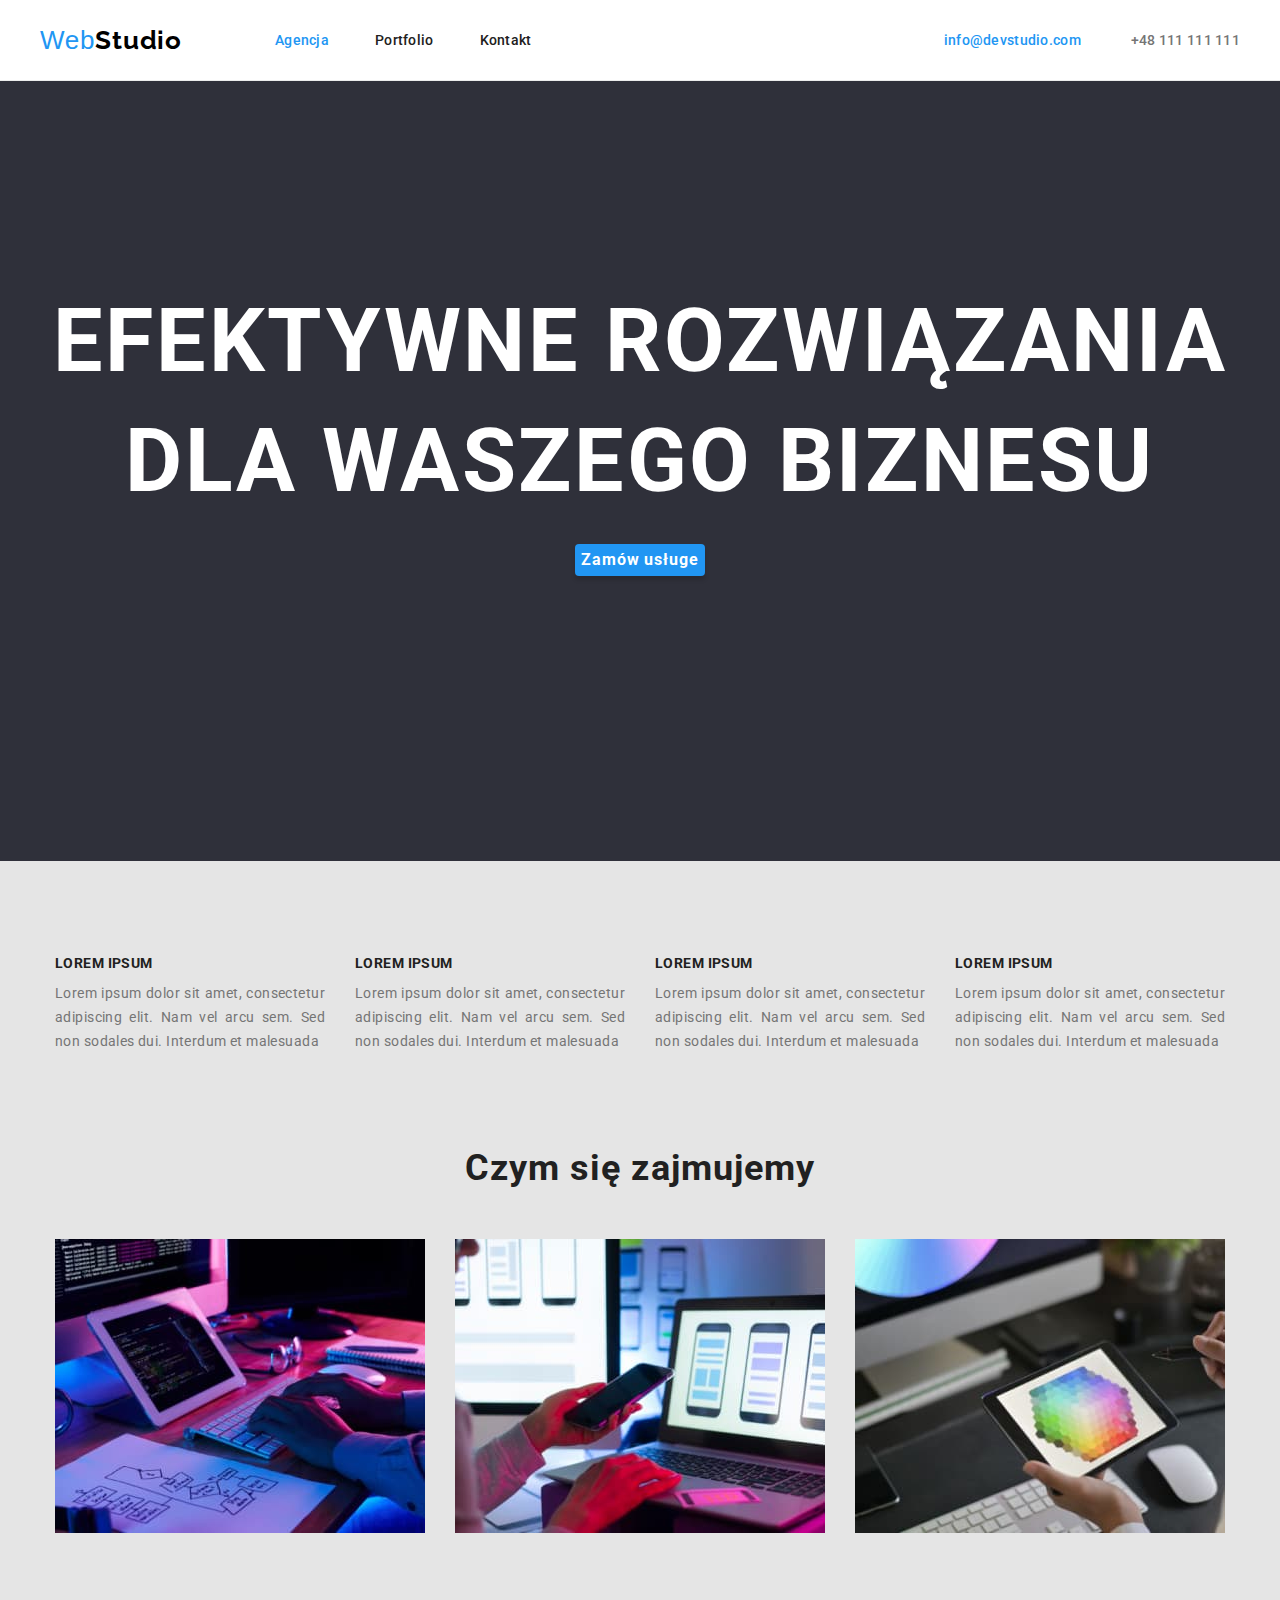
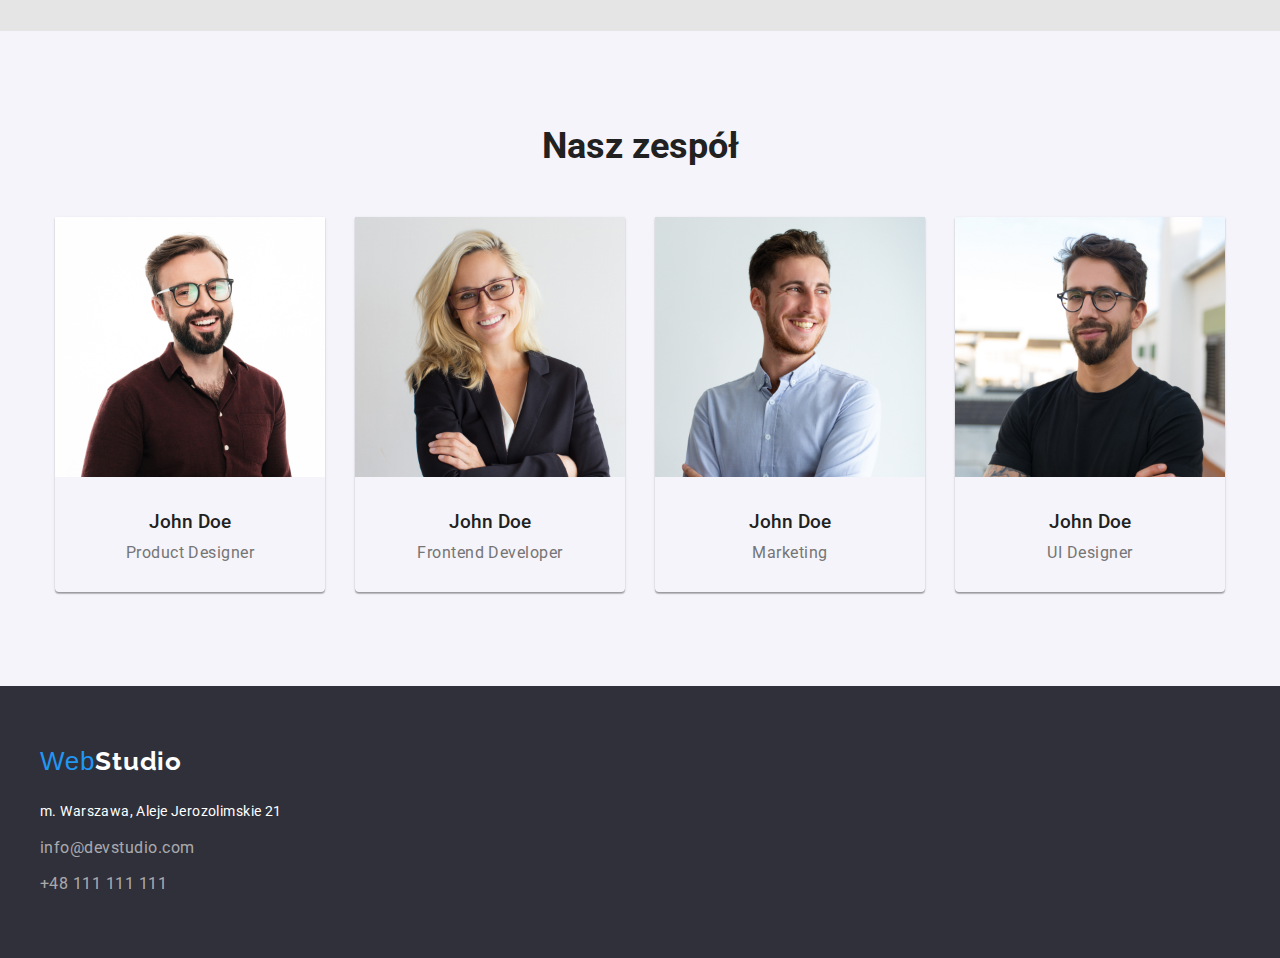
==== index.html @ 16033e8d "local modern-normalize" ====
<!DOCTYPE html>
<html lang="pl">
  <head>
    <meta charset="UTF-8" />
    <meta name="viewport" content="Moja praca domowa nr 1" />
    <title>Homework 4</title>
    <link href="./css/modern-normalize.min.css" rel="stylesheet" />
    <link
      href="https://fonts.googleapis.com/css2?family=Raleway:wght@700&family=Roboto:wght@400;500;700;900&display=swap"
      rel="stylesheet"
    />
    <link rel="stylesheet" href="./css/styles.css" />
  </head>
  <body>
    <!--Nagłówek strony-->
    <header>
      <div class="page-header container">
        <div class="page-header-left">
          <!--Logo w nagłówku-->
          <a class="logo" href="./index.html"
            ><span class="logo-blue">Web</span>Studio</a
          >

          <!--Menu nawigacyjne-->

          <nav>
            <ul class="nav-menu">
              <li><a class="menu-blue" href="./index.html">Agencja</a></li>
              <li><a class="menu" href="./portfolio.html">Portfolio</a></li>
              <li><a class="menu" href="#">Kontakt</a></li>
            </ul>
          </nav>
        </div>

        <!-- Linki w nagłówku -->
        <ul class="contact">
          <li>
            <a class="mail" href="mailto:info@devstudio.com"
              >info@devstudio.com</a
            >
          </li>
          <li><a class="tel" href="tel:+48111111111">+48 111 111 111</a></li>
        </ul>
      </div>
    </header>

    <!--Główna zawartość strony-->
    <main>
      <!--Nagówek skcji głównej-->
      <section class="h1">
        <div class="container">
          <h1>
            EFEKTYWNE ROZWIĄZANIA<br />
            DLA WASZEGO BIZNESU
          </h1>
          <button class="button" type="button">Zamów usługe</button>
        </div>
      </section>

      <!--Pierwsza sekcja - lorem ipsum-->
      <section class="first-section">
        <div class="container">
          <ul class="first-section-list">
            <li class="list">
              <h4 class="h4">LOREM IPSUM</h4>
              <p>
                Lorem ipsum dolor sit amet, consectetur adipiscing elit. Nam vel
                arcu sem. Sed non sodales dui. Interdum et malesuada
              </p>
            </li>
            <li class="list">
              <h4 class="h4">LOREM IPSUM</h4>
              <p>
                Lorem ipsum dolor sit amet, consectetur adipiscing elit. Nam vel
                arcu sem. Sed non sodales dui. Interdum et malesuada
              </p>
            </li>
            <li class="list">
              <h4 class="h4">LOREM IPSUM</h4>
              <p>
                Lorem ipsum dolor sit amet, consectetur adipiscing elit. Nam vel
                arcu sem. Sed non sodales dui. Interdum et malesuada
              </p>
            </li>
            <li class="list">
              <h4 class="h4">LOREM IPSUM</h4>
              <p>
                Lorem ipsum dolor sit amet, consectetur adipiscing elit. Nam vel
                arcu sem. Sed non sodales dui. Interdum et malesuada
              </p>
            </li>
          </ul>
        </div>
      </section>

      <!--Druga sekcja - czym się zajmujemy-->
      <section class="second-section">
        <div class="container">
          <h2 class="h2-second-section">Czym się zajmujemy</h2>
          <ul class="second-section-list">
            <li>
              <img
                src="./images/main1.jpg"
                alt="Ręce pracujące na klawiaturze"
                width="370"
                height="294"
              />
            </li>
            <li>
              <img
                src="./images/main2.jpg"
                alt="Praca nad aplikacją telefoniczną"
                width="370"
                height="294"
              />
            </li>
            <li>
              <img
                src="./images/main3.jpg"
                alt="Praca na tablecie"
                width="370"
                height="294"
              />
            </li>
          </ul>
        </div>
      </section>

      <!--Trzecia sekcja - nasz zespół-->
      <section class="third-section">
        <div class="container">
          <h2 class="h2-third-section">Nasz zespół</h2>
          <ul class="third-section-list">
            <li>
              <img
                src="./images/johndoe1.jpg"
                alt="Zdjęcie Johna Doe product designer"
                width="270"
                height="260"
              />
              <h3 class="h3">John Doe</h3>
              <p>Product Designer</p>
            </li>
            <li>
              <img
                src="./images/johndoe2.jpg"
                alt="Zdjęcie Johna Doe frontend developer"
                width="270"
                height="260"
              />
              <h3 class="h3">John Doe</h3>
              <p>Frontend Developer</p>
            </li>
            <li>
              <img
                src="./images/johndoe3.jpg"
                alt="Zdjęcie Johna Doe marketing"
                width="270"
                height="260"
              />
              <h3 class="h3">John Doe</h3>
              <p>Marketing</p>
            </li>
            <li>
              <img
                src="./images/johndoe4.jpg"
                alt="Zdjęcie Johna Doe UI designer"
                width="270"
                height="260"
              />
              <h3 class="h3">John Doe</h3>
              <p>UI Designer</p>
            </li>
          </ul>
        </div>
      </section>
    </main>

    <!--Stopka-->
    <footer>
      <!--Logo w stopce-->
      <div class="footer container">
        <div class="footer-logo">
          <a class="logo-footer" href="./index.html"
            ><span class="logo-blue-footer">Web</span>Studio</a
          >
        </div>

        <!--Adres i linki w stopce-->
        <ul class="contact-footer">
          <li>
            <a
              class="address-link"
              href="https://goo.gl/maps/Dz4RchG2dV1VJyud7"
              target="_blank"
              rel="noopener noreferrer nofollow"
              >m. Warszawa, Aleje Jerozolimskie 21</a
            >
          </li>
          <li>
            <a class="mail-footer" href="mailto:info@devstudio.com"
              >info@devstudio.com</a
            >
          </li>
          <li>
            <a class="tel-footer" href="tel:+48111111111">+48 111 111 111</a>
          </li>
        </ul>
      </div>
    </footer>
  </body>
</html>
---- css/styles.css ----
*,
*::before,
*::after {
  box-sizing: border-box;
}

:root {
  --white: #ffffff;
  --almost-white: #e5e5e5;
  --blue: #2196f3;
  --almost-black: #212121;
  --black: #000000;
  --dark-gray: #2f303a;
  --gray: #757575;
  --light-gray: #f5f4fa;
  --button-blue: #0000ff;
  --border-header: #ececec;
  --border-pf-li: #eeeeee;
}

body {
  font-family: "Roboto", sans-serif;
  color: var(--almost-black);
  background-color: var(--white);
}

h1,
h2,
h3,
h4,
h5,
h6,
p,
ul {
  margin: 0;
}

/* Globalne ustawienie kontenera */
.container {
  max-width: 1200px;
}

/* Nagłówke indeks i portfolio */
header {
  max-width: 1600px;
  margin: 0 auto;
  border-bottom: 1px solid var(--border-header);
}

.page-header {
  display: flex;
  justify-content: space-between;
  align-items: center;
  margin: 0 auto;
}

.page-header-left {
  display: flex;
  justify-content: flex-start;
  gap: 93px;
}

.logo {
  font-family: "Raleway", sans-serif;
  font-weight: 700;
  font-size: 26px;
  line-height: 1.1923em;
  text-decoration: none;
  color: var(--black);
  letter-spacing: 0.03em;
}

.logo-blue {
  font-family: "Oleo Script", sans-serif;
  font-weight: 400;
  font-size: 26px;
  line-height: 1.1923em;
  color: var(--blue);
  letter-spacing: 0.03em;
}

.logo,
.logo-blue {
  padding: 25px 0 24px 0;
}

.logo:hover,
.logo-blue:hover {
  text-decoration: underline solid var(--blue);
}

.nav-menu {
  list-style: none;
  display: flex;
  justify-content: space-between;
  gap: 46px;
  font-weight: 500;
  font-size: 14px;
  line-height: 1.1428em;
  letter-spacing: 0.02em;
  padding: 32px 0 32px 0;
}

.menu-blue {
  text-decoration: none;
  color: var(--blue);
}

.menu {
  text-decoration: none;
  color: var(--almost-black);
}

.menu-blue:hover,
.menu:hover {
  text-decoration: underline solid var(--blue);
}

.contact {
  list-style: none;
  display: flex;
  justify-content: space-between;
  gap: 50px;
  font-weight: 500;
  font-size: 14px;
  line-height: 1.1428em;
  list-style: none;
  letter-spacing: 0.02em;
  padding: 32px 0 32px 0;
}

.mail {
  color: var(--blue);
  text-decoration: none;
}

.tel {
  color: var(--gray);
  text-decoration: none;
}

.mail:hover,
.tel:hover {
  text-decoration: underline solid var(--blue);
}

/* Main index */

main {
  max-width: 1600px;
  margin: 0 auto;
}

/* Nagłówke w main */
.h1 {
  display: flex;
  justify-content: center;
  color: var(--white);
  font-weight: 900;
  font-size: 44px;
  line-height: 1.3636;
  text-align: center;
  letter-spacing: 0.06em;
  text-transform: uppercase;
  padding-top: 200px;
  padding-bottom: 280px;
  background-color: var(--dark-gray);
}

h1:hover {
  text-decoration: underline solid var(--blue);
}

.button {
  background-color: var(--blue);
  color: var(--white);
  font-weight: 700;
  font-size: 16px;
  line-height: 1.875em;
  align-items: center;
  text-align: center;
  letter-spacing: 0.06em;
  cursor: pointer;
  border: 0;
  box-shadow: 0px 4px 4px rgba(0, 0, 0, 0.15);
  border-radius: 4px;
}

.button:hover {
  text-decoration: underline solid var(--button-blue);
}

/* Pierwsza sekcja */
.first-section {
  max-width: 1600px;
  display: flex;
  justify-content: center;
  padding-top: 94px;
  background-color: var(--almost-white);
}

.first-section-list {
  list-style: none;
  display: flex;
  flex-wrap: wrap;
  justify-content: center;
  gap: 30px;
  text-align: justify;
  padding: 0;
  color: var(--gray);
  font-size: 14px;
  line-height: 1.7142em;
  letter-spacing: 0.03em;
}

.list {
  width: 270px;
}

.h4 {
  color: var(--almost-black);
  text-align: left;
  margin-bottom: 10px;
  font-weight: 700;
  font-size: 14px;
  line-height: 1.1428em;
  text-transform: uppercase;
}

.h4:hover,
.list p:hover {
  text-decoration: underline solid var(--blue);
}

/* Druga sekcja */
.second-section {
  max-width: 1600px;
  display: flex;
  justify-content: center;
  padding: 94px 0 94px 0;
  background-color: var(--almost-white);
}
.second-section-list {
  list-style: none;
  display: flex;
  flex-wrap: wrap;
  justify-content: center;
  padding: 0;
  gap: 30px;
}

.h2-second-section {
  text-align: center;
  margin-bottom: 50px;
  font-weight: 700;
  font-size: 36px;
  line-height: 1.1666em;
  letter-spacing: 0.03em;
}

.h2-second-section:hover {
  text-decoration: underline solid var(--blue);
}

/* Trzecia sekcja */
.third-section {
  max-width: 1600px;
  display: flex;
  justify-content: center;
  padding: 94px 0 94px 0;
  background-color: var(--light-gray);
}

.h2-third-section {
  text-align: center;
  margin-bottom: 50px;
  font-weight: 700;
  font-size: 36px;
  line-height: 1.1666em;
  color: var(--almost-black);
}

.h2-third-section:hover {
  text-decoration: underline solid var(--blue);
}

.third-section-list {
  list-style: none;
  display: flex;
  flex-wrap: wrap;
  justify-content: center;
  padding: 0;
  gap: 30px;
}

.third-section-list li {
  box-shadow: 0px 1px 3px rgba(0, 0, 0, 0.12), 0px 1px 1px rgba(0, 0, 0, 0.14),
    0px 2px 1px rgba(0, 0, 0, 0.2);
  border-radius: 0px 0px 4px 4px;
}

.third-section-list h3 {
  text-align: center;
  margin: 30px 0 10px 0;
  font-weight: 500;
  color: var(--almost-black);
}

.third-section-list p {
  text-align: center;
  margin-bottom: 30px;
  font-size: 16px;
  line-height: 1.1875em;
  letter-spacing: 0.03em;
  color: var(--gray);
}

.third-section-list h3:hover,
.third-section-list p:hover {
  text-decoration: underline solid var(--blue);
}

/* Stopka indeks i porfolio */
footer {
  max-width: 1600px;
  margin: 0 auto;
  padding: 60px 0 60px 0;
  background-color: var(--dark-gray);
}

.footer {
  margin: 0 auto;
}

.footer-logo {
  margin-bottom: 20px;
}

.logo-footer {
  font-family: "Raleway", sans-serif;
  font-weight: 700;
  font-size: 26px;
  line-height: 1.1923em;
  text-decoration: none;
  color: var(--white);
  letter-spacing: 0.03em;
}

.logo-blue-footer {
  font-family: "Oleo Script", sans-serif;
  font-weight: 400;
  font-size: 26px;
  line-height: 1.1923em;
  color: var(--blue);
  letter-spacing: 0.03em;
}

.logo-footer:hover,
.logo-blue-footer:hover {
  text-decoration: underline solid var(--blue);
}

.address-link {
  font-size: 14px;
  line-height: 1.7142em;
  letter-spacing: 0.03em;
  color: var(--white);
  text-decoration: none;
}

.contact-footer {
  padding: 0;
  line-height: 1.7142em;
  list-style: none;
  letter-spacing: 0.03em;
}

.contact-footer li {
  margin-top: 9px;
}

.mail-footer {
  color: rgba(255, 255, 255, 0.6);
  text-decoration: none;
}

.tel-footer {
  color: rgba(255, 255, 255, 0.6);
  text-decoration: none;
}

.mail-footer:hover,
.tel-footer:hover,
.address-link:hover {
  text-decoration: underline solid var(--blue);
}

/* Portfolio Menu */
.pf-menu {
  max-width: 1600px;
  display: flex;
  justify-content: center;
  background-color: var(--almost-white);
}

.pf-button-menu {
  display: flex;
  list-style: none;
  text-align: center;
  cursor: pointer;
  gap: 8px;
  padding: 94px 0 50px 0;
}

.pf-button-blue {
  background-color: var(--blue);
  color: var(--white);
  width: 121px;
  height: 38px;
  font-weight: 500;
  font-size: 16px;
  line-height: 1.625em;
  text-align: center;
  letter-spacing: 0.03em;
  border: 0;
  box-shadow: 0px 3px 1px rgba(0, 0, 0, 0.1), 0px 1px 2px rgba(0, 0, 0, 0.08),
    0px 2px 2px rgba(0, 0, 0, 0.12);
  border-radius: 4px;
}

.pf-button {
  background-color: var(--light-gray);
  color: var(--almost-black);
  font-weight: 500;
  height: 38px;
  font-size: 16px;
  line-height: 1.625em;
  text-align: center;
  letter-spacing: 0.03em;
  border: 0;
  border-radius: 4px;
}

.pf-button-1 {
  width: 93px;
}

.pf-button-2 {
  width: 114px;
}

.pf-button-3 {
  width: 91px;
}

.pf-button-4 {
  width: 121px;
}

/* Portfolio sekcja główna */
.pf-section {
  max-width: 1600px;
  display: flex;
  justify-content: center;
  background-color: var(--almost-white);
}

.pf-section-item {
  display: flex;
  flex-wrap: wrap;
  justify-content: center;
  list-style: none;
  font-size: 16px;
  line-height: 1.875em;
  letter-spacing: 0.03em;
  gap: 30px;
  padding: 0 0 94px 0;
}

.pf-section li {
  background: var(--white);
  border: 1px solid var(--border-pf-li);
}

.pf-section p {
  padding-inline: 24px;
}

.h2-pf-section {
  font-weight: 700;
  font-size: 18px;
  line-height: 2em;
  letter-spacing: 0.06em;
  padding-inline: 24px;
}

.h2-pf-section:hover,
.pf-section p:hover,
.pf-button:hover {
  text-decoration: underline solid var(--blue);
}

.pf-button-blue:hover {
  text-decoration: underline solid var(--button-blue);
}
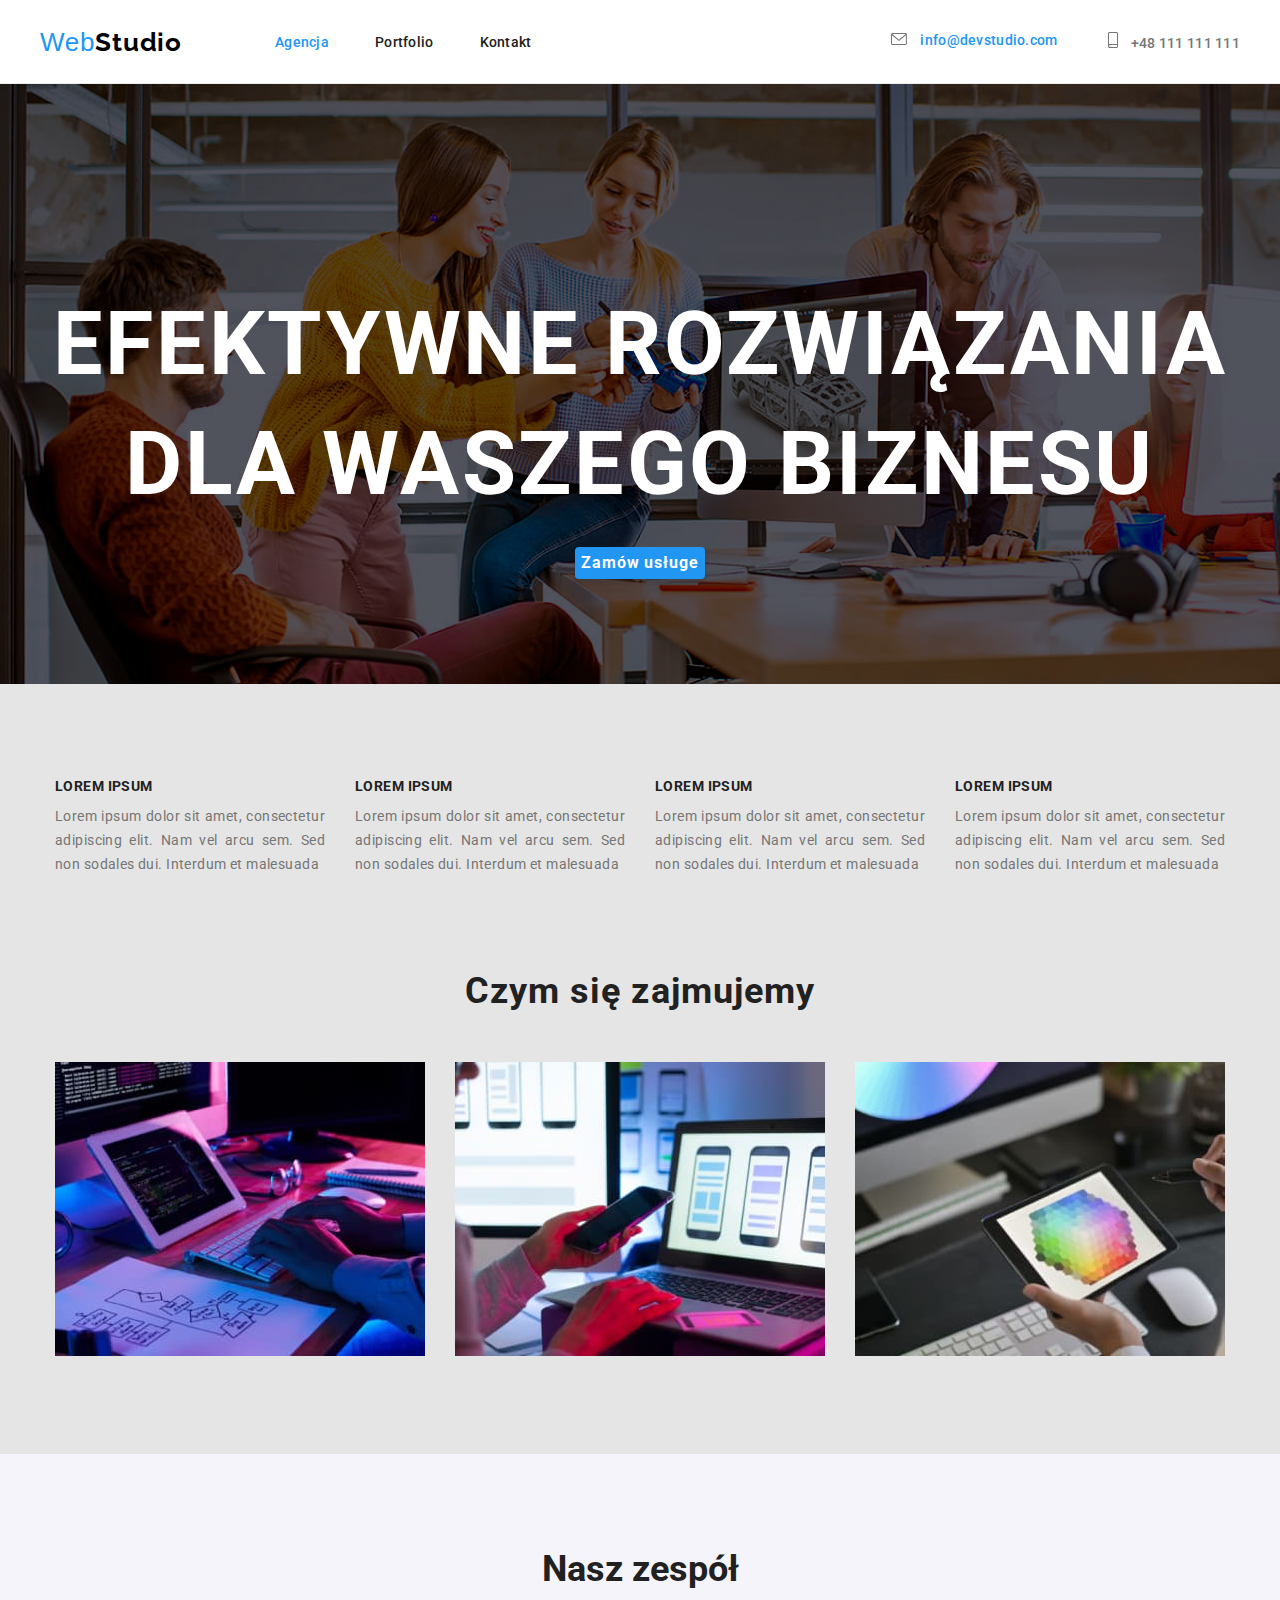
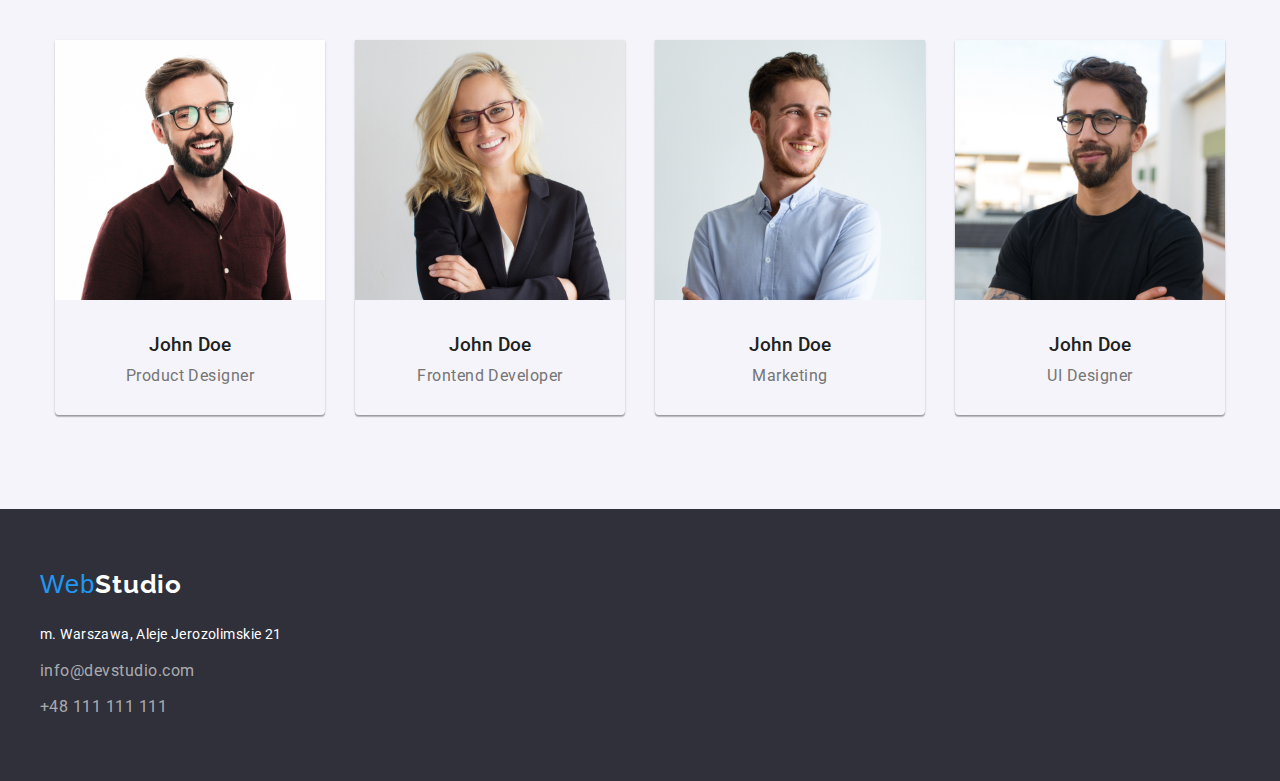
==== commit f932c43e: "works 26.05.2023" ====
--- a/index.html
+++ b/index.html
@@ -9,7 +9,7 @@
       href="https://fonts.googleapis.com/css2?family=Raleway:wght@700&family=Roboto:wght@400;500;700;900&display=swap"
       rel="stylesheet"
     />
-    <link rel="stylesheet" href="./css/styles.css" />
+    <link href="./css/styles.css" rel="stylesheet" />
   </head>
   <body>
     <!--Nagłówek strony-->
@@ -35,11 +35,19 @@
         <!-- Linki w nagłówku -->
         <ul class="contact">
           <li>
+            <svg class="icon-mail" width="16px" height="12px">
+              <use href="./images/icons.svg#icon-envelope"></use>
+            </svg>
             <a class="mail" href="mailto:info@devstudio.com"
               >info@devstudio.com</a
             >
           </li>
-          <li><a class="tel" href="tel:+48111111111">+48 111 111 111</a></li>
+          <li>
+            <svg class="icon-phone" width="10px" height="16px">
+              <use href="./images/icons.svg#icon-smartphone"></use>
+            </svg>
+            <a class="tel" href="tel:+48111111111">+48 111 111 111</a>
+          </li>
         </ul>
       </div>
     </header>
--- a/css/styles.css
+++ b/css/styles.css
@@ -129,6 +129,21 @@
   padding: 32px 0 32px 0;
 }
 
+.icon-mail {
+  margin-right: 10px;
+  fill: red;
+}
+
+.icon-phone {
+  margin-right: 10px;
+  fill: red;
+}
+
+.icon-mail:hover,
+.icon-phone:hover {
+  fill: var(--blue);
+}
+
 .mail {
   color: var(--blue);
   text-decoration: none;
@@ -153,6 +168,7 @@
 
 /* Nagłówke w main */
 .h1 {
+  max-height: 600px;
   display: flex;
   justify-content: center;
   color: var(--white);
@@ -164,7 +180,9 @@
   text-transform: uppercase;
   padding-top: 200px;
   padding-bottom: 280px;
-  background-color: var(--dark-gray);
+  background-image: linear-gradient(rgba(0, 0, 0, 0.4), rgba(0, 0, 0, 0.4)),
+    url(/images/Img.jpg), url(/images/Img_Overlay.jpg);
+  background-size: cover;
 }
 
 h1:hover {
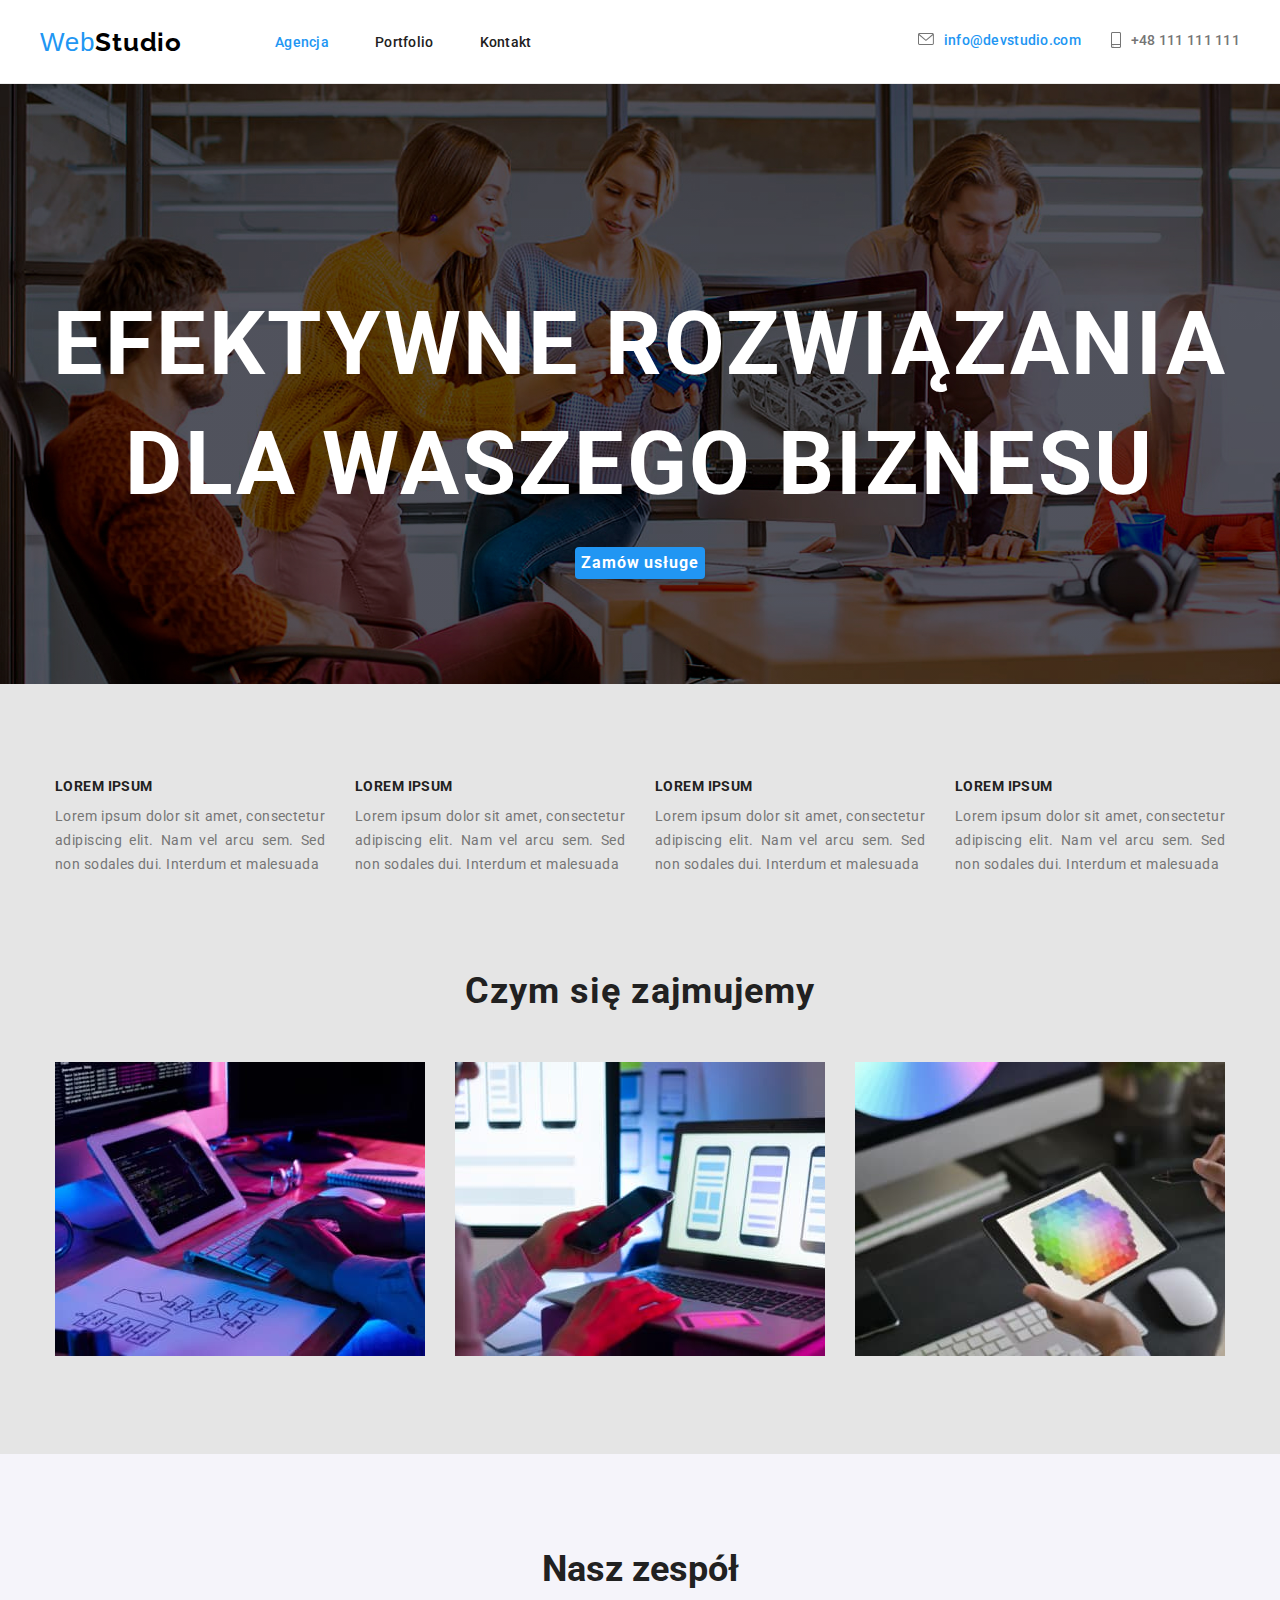
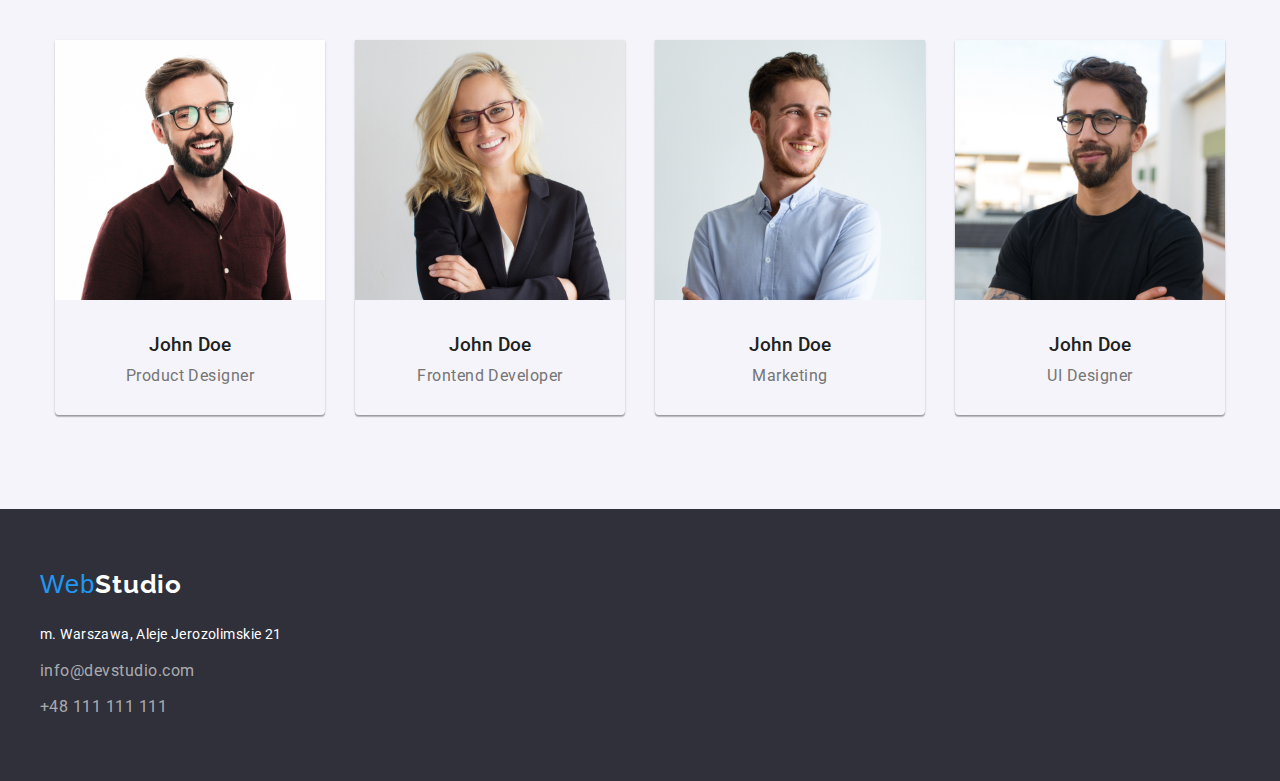
==== commit a937091a: "fight with icons" ====
--- a/index.html
+++ b/index.html
@@ -4,7 +4,10 @@
     <meta charset="UTF-8" />
     <meta name="viewport" content="Moja praca domowa nr 1" />
     <title>Homework 4</title>
-    <link href="./css/modern-normalize.min.css" rel="stylesheet" />
+    <link
+      href="https://cdnjs.cloudflare.com/ajax/libs/modern-normalize/1.0.0/modern-normalize.min.css"
+      rel="stylesheet"
+    />
     <link
       href="https://fonts.googleapis.com/css2?family=Raleway:wght@700&family=Roboto:wght@400;500;700;900&display=swap"
       rel="stylesheet"
@@ -38,14 +41,18 @@
             <svg class="icon-mail" width="16px" height="12px">
               <use href="./images/icons.svg#icon-envelope"></use>
             </svg>
+          </li>
+          <li>
             <a class="mail" href="mailto:info@devstudio.com"
               >info@devstudio.com</a
             >
           </li>
           <li>
-            <svg class="icon-phone" width="10px" height="16px">
+            <svg class="icon-phone">
               <use href="./images/icons.svg#icon-smartphone"></use>
             </svg>
+          </li>
+          <li>
             <a class="tel" href="tel:+48111111111">+48 111 111 111</a>
           </li>
         </ul>
--- a/css/styles.css
+++ b/css/styles.css
@@ -120,7 +120,6 @@
   list-style: none;
   display: flex;
   justify-content: space-between;
-  gap: 50px;
   font-weight: 500;
   font-size: 14px;
   line-height: 1.1428em;
@@ -130,13 +129,16 @@
 }
 
 .icon-mail {
+  width: 16px;
+  height: 12px;
   margin-right: 10px;
-  fill: red;
+  fill: var(--blue);
 }
 
 .icon-phone {
+  width: 10px;
+  height: 16px;
   margin-right: 10px;
-  fill: red;
 }
 
 .icon-mail:hover,
@@ -147,6 +149,7 @@
 .mail {
   color: var(--blue);
   text-decoration: none;
+  margin-right: 30px;
 }
 
 .tel {
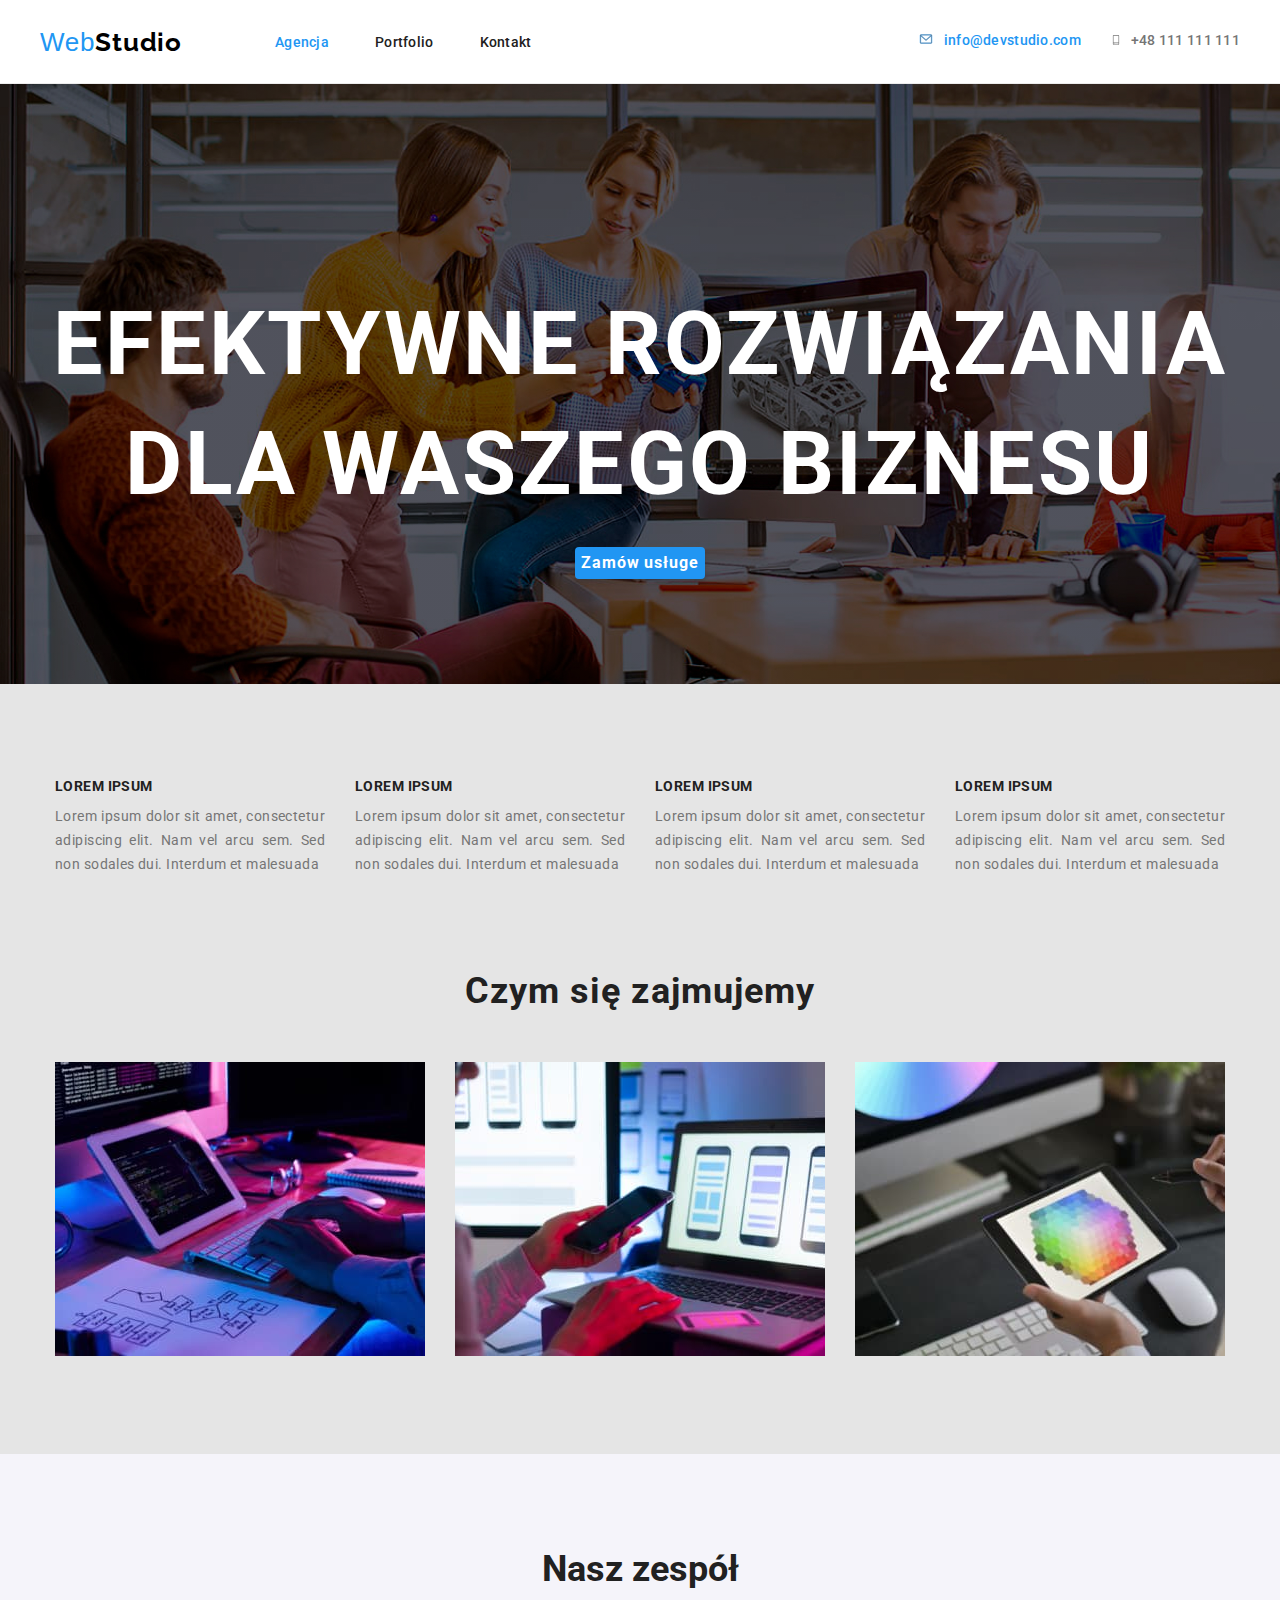
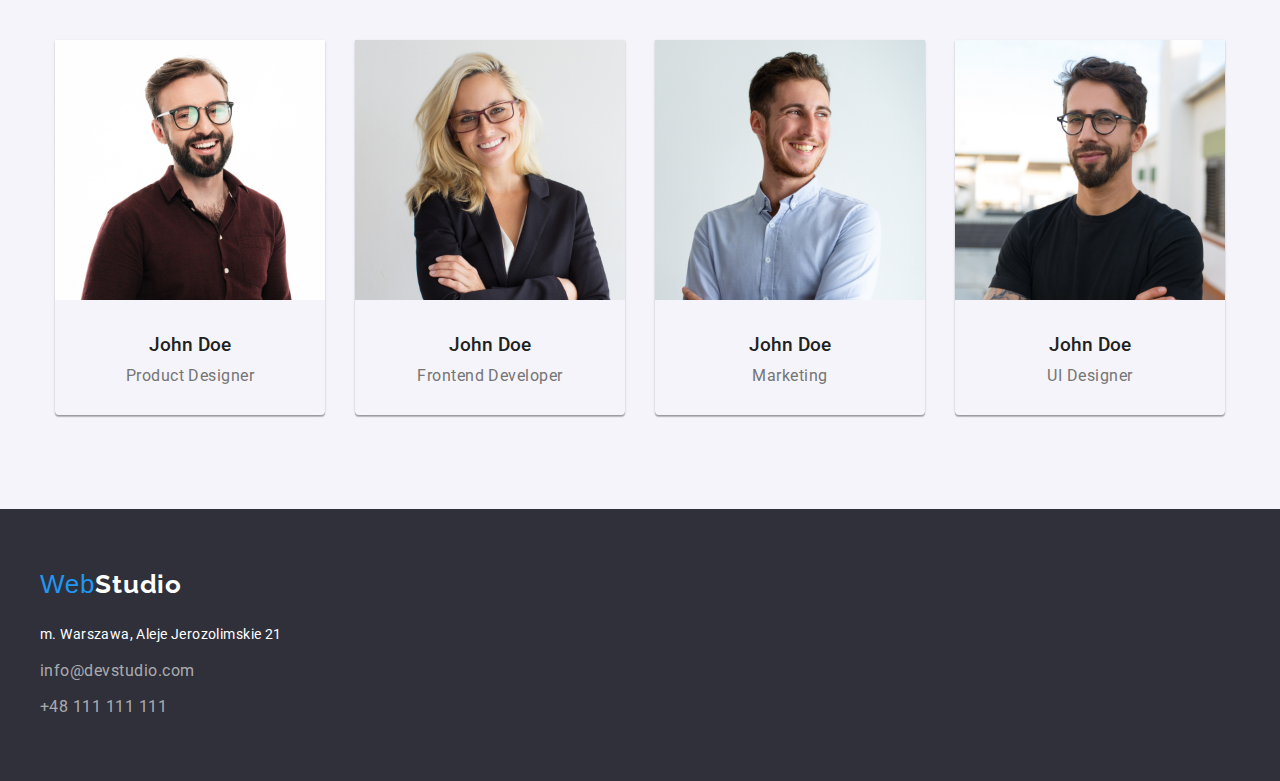
==== commit 0eb97cf2: "some changes" ====
--- a/index.html
+++ b/index.html
@@ -48,7 +48,7 @@
             >
           </li>
           <li>
-            <svg class="icon-phone">
+            <svg class="icon-phone" width="10px" height="16px">
               <use href="./images/icons.svg#icon-smartphone"></use>
             </svg>
           </li>
--- a/css/styles.css
+++ b/css/styles.css
@@ -81,7 +81,7 @@
 
 .logo,
 .logo-blue {
-  padding: 25px 0 24px 0;
+  padding: 25px 0 24px;
 }
 
 .logo:hover,
@@ -129,21 +129,20 @@
 }
 
 .icon-mail {
-  width: 16px;
-  height: 12px;
   margin-right: 10px;
-  fill: var(--blue);
+  stroke: var(--blue);
 }
 
 .icon-phone {
-  width: 10px;
-  height: 16px;
   margin-right: 10px;
 }
 
-.icon-mail:hover,
+.icon-mail:hover {
+  stroke: var(--button-blue);
+}
+
 .icon-phone:hover {
-  fill: var(--blue);
+  stroke: var(--blue);
 }
 
 .mail {
@@ -184,7 +183,7 @@
   padding-top: 200px;
   padding-bottom: 280px;
   background-image: linear-gradient(rgba(0, 0, 0, 0.4), rgba(0, 0, 0, 0.4)),
-    url(/images/Img.jpg), url(/images/Img_Overlay.jpg);
+    url(/images/Img.jpg);
   background-size: cover;
 }
 
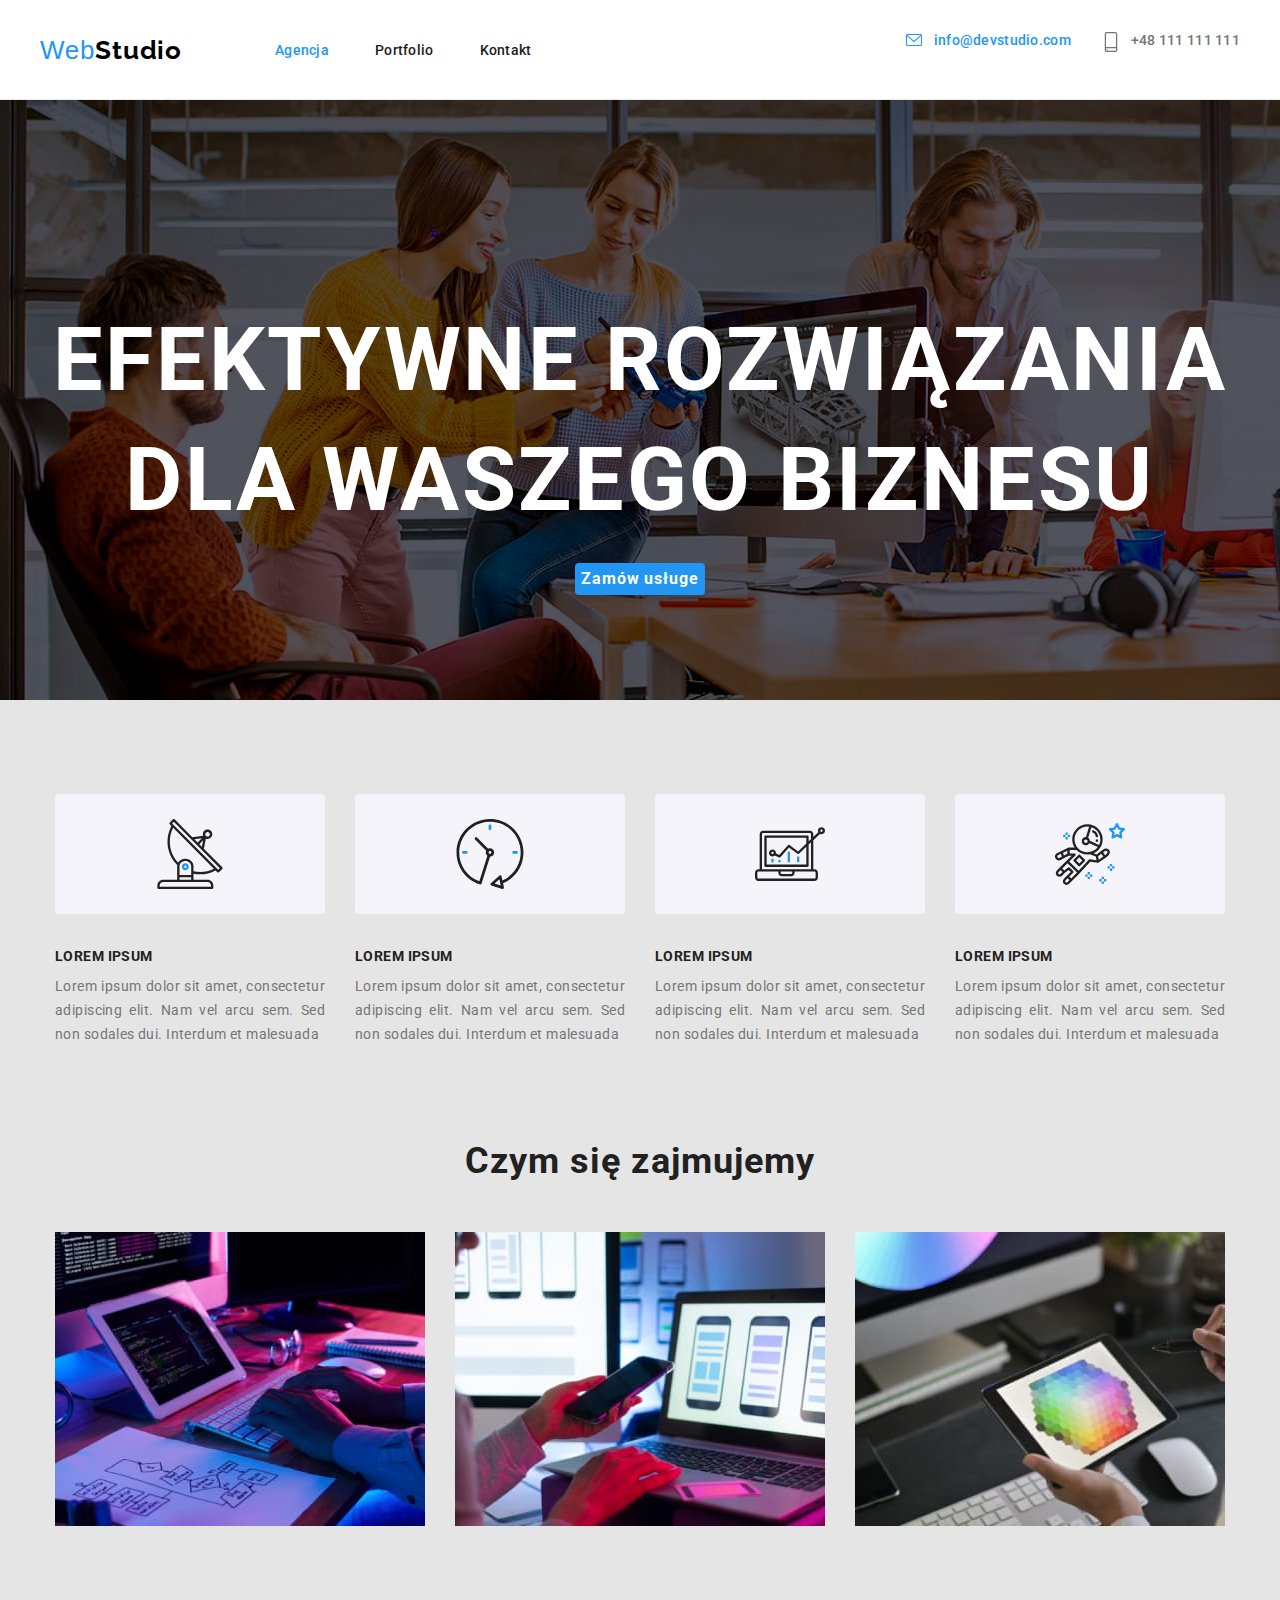
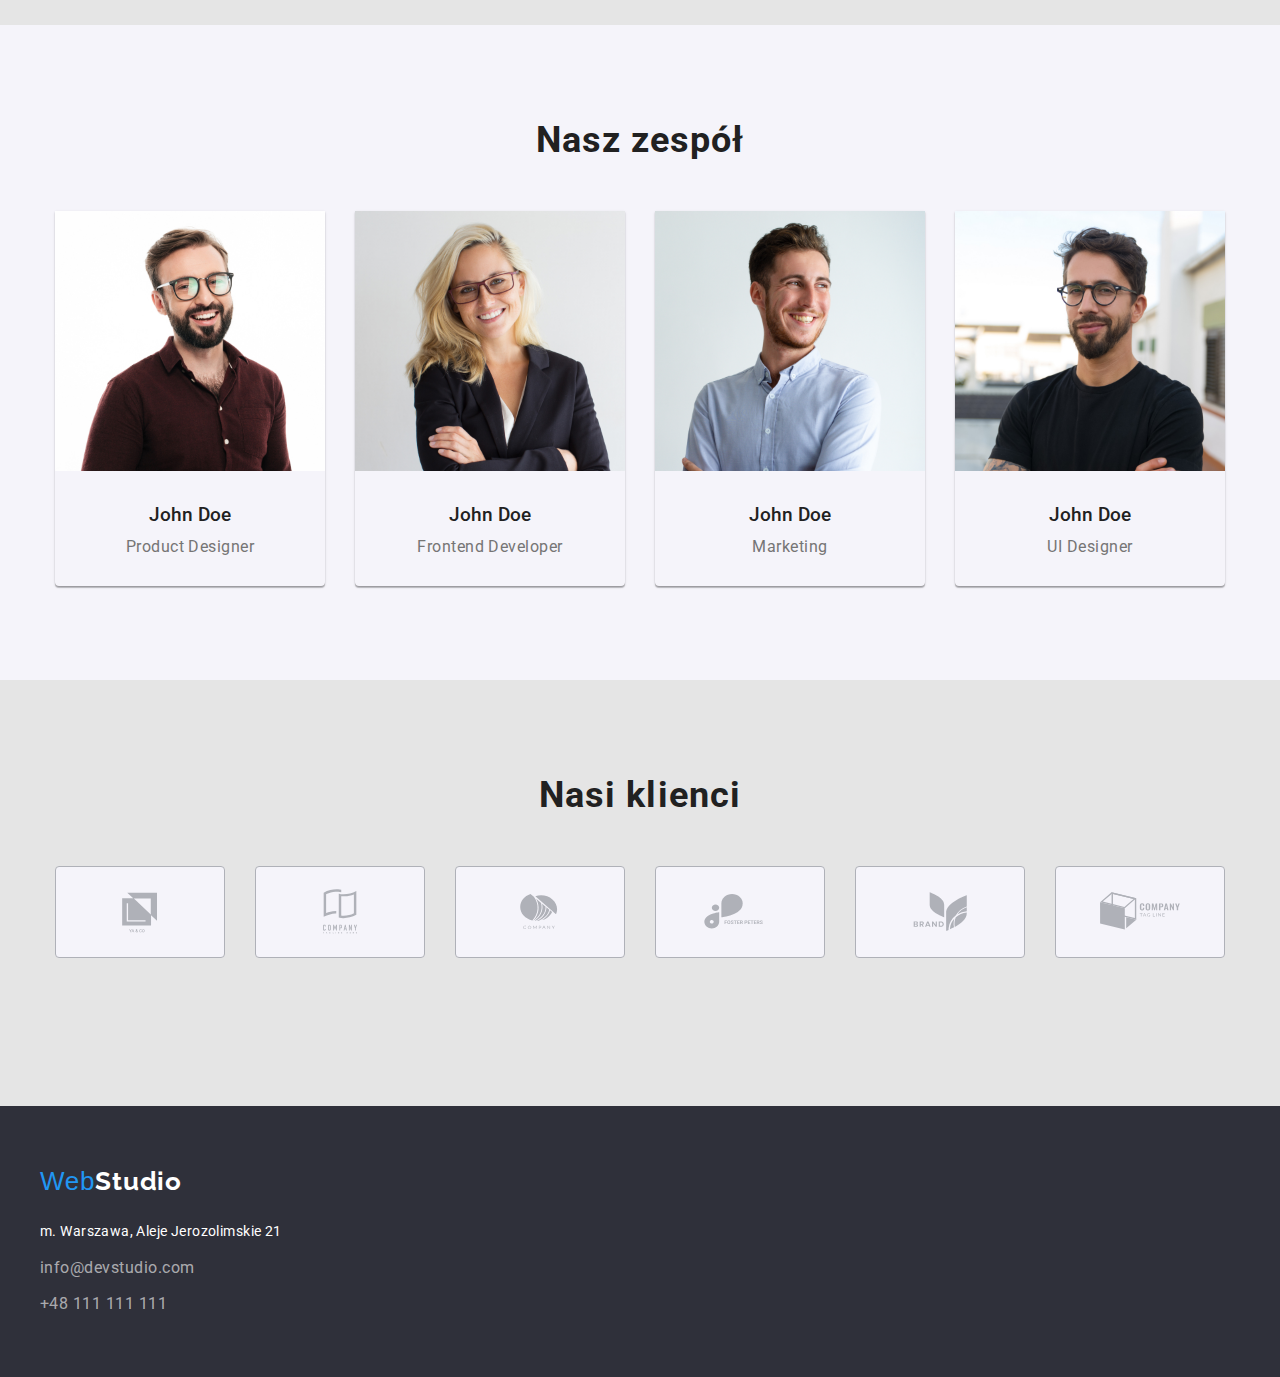
==== commit dc848c23: "Works 27.05.2023 12:15" ====
--- a/index.html
+++ b/index.html
@@ -38,9 +38,11 @@
         <!-- Linki w nagłówku -->
         <ul class="contact">
           <li>
-            <svg class="icon-mail" width="16px" height="12px">
-              <use href="./images/icons.svg#icon-envelope"></use>
-            </svg>
+            <a href="mailto:info@devstudio.com">
+              <svg class="icon-mail">
+                <use href="./images/icons.svg#icon-envelope"></use>
+              </svg>
+            </a>
           </li>
           <li>
             <a class="mail" href="mailto:info@devstudio.com"
@@ -48,9 +50,11 @@
             >
           </li>
           <li>
-            <svg class="icon-phone" width="10px" height="16px">
-              <use href="./images/icons.svg#icon-smartphone"></use>
-            </svg>
+            <a href="tel:+48111111111">
+              <svg class="icon-phone">
+                <use href="./images/icons.svg#icon-smartphone" y="-6"></use>
+              </svg>
+            </a>
           </li>
           <li>
             <a class="tel" href="tel:+48111111111">+48 111 111 111</a>
@@ -75,6 +79,41 @@
       <!--Pierwsza sekcja - lorem ipsum-->
       <section class="first-section">
         <div class="container">
+          <ul class="first-section-logo-list">
+            <li>
+              <svg class="first-section-logo">
+                <use
+                  href="./images/icons.svg#icon-antenna"
+                  y="25"
+                  x="100"
+                ></use>
+              </svg>
+            </li>
+            <li>
+              <svg class="first-section-logo">
+                <use href="./images/icons.svg#icon-clock" y="25" x="100"></use>
+              </svg>
+            </li>
+            <li>
+              <svg class="first-section-logo">
+                <use
+                  href="./images/icons.svg#icon-diagram"
+                  y="25"
+                  x="100"
+                ></use>
+              </svg>
+            </li>
+            <li>
+              <svg class="first-section-logo">
+                <use
+                  href="./images/icons.svg#icon-astronaut"
+                  y="25"
+                  x="100"
+                ></use>
+              </svg>
+            </li>
+          </ul>
+
           <ul class="first-section-list">
             <li class="list">
               <h4 class="h4">LOREM IPSUM</h4>
@@ -185,6 +224,45 @@
               />
               <h3 class="h3">John Doe</h3>
               <p>UI Designer</p>
+            </li>
+          </ul>
+        </div>
+      </section>
+
+      <!--Czwarta sekcja - nasi klienci-->
+      <section class="four-section">
+        <div class="container">
+          <h2 class="h2-four-section">Nasi klienci</h2>
+          <ul class="four-section-logo-list">
+            <li>
+              <svg class="four-section-logo">
+                <use href="./images/icons.svg#icon-client1"></use>
+              </svg>
+            </li>
+            <li>
+              <svg class="four-section-logo">
+                <use href="./images/icons.svg#icon-client2"></use>
+              </svg>
+            </li>
+            <li>
+              <svg class="four-section-logo">
+                <use href="./images/icons.svg#icon-client3"></use>
+              </svg>
+            </li>
+            <li>
+              <svg class="four-section-logo">
+                <use href="./images/icons.svg#icon-client4"></use>
+              </svg>
+            </li>
+            <li>
+              <svg class="four-section-logo">
+                <use href="./images/icons.svg#icon-client5"></use>
+              </svg>
+            </li>
+            <li>
+              <svg class="four-section-logo">
+                <use href="./images/icons.svg#icon-client6"></use>
+              </svg>
             </li>
           </ul>
         </div>
--- a/css/styles.css
+++ b/css/styles.css
@@ -15,6 +15,7 @@
   --light-gray: #f5f4fa;
   --button-blue: #0000ff;
   --border-header: #ececec;
+  --border-clients: #afb1b8;
   --border-pf-li: #eeeeee;
 }
 
@@ -129,20 +130,25 @@
 }
 
 .icon-mail {
+  width: 20px;
+  height: 16px;
   margin-right: 10px;
-  stroke: var(--blue);
+  fill: var(--blue);
 }
 
 .icon-phone {
+  width: 20px;
+  height: 32px;
   margin-right: 10px;
+  fill: var(--gray);
 }
 
 .icon-mail:hover {
-  stroke: var(--button-blue);
+  fill: var(--button-blue);
 }
 
 .icon-phone:hover {
-  stroke: var(--blue);
+  fill: var(--blue);
 }
 
 .mail {
@@ -219,6 +225,24 @@
   background-color: var(--almost-white);
 }
 
+.first-section-logo-list {
+  max-width: 1200px;
+  list-style: none;
+  display: flex;
+  flex-wrap: wrap;
+  justify-content: center;
+  padding: 0;
+  gap: 30px;
+  margin-bottom: 30px;
+}
+
+.first-section-logo {
+  width: 270px;
+  height: 120px;
+  background: var(--light-gray);
+  border-radius: 4px;
+}
+
 .first-section-list {
   list-style: none;
   display: flex;
@@ -297,6 +321,7 @@
   font-weight: 700;
   font-size: 36px;
   line-height: 1.1666em;
+  letter-spacing: 0.03em;
   color: var(--almost-black);
 }
 
@@ -338,6 +363,54 @@
 .third-section-list h3:hover,
 .third-section-list p:hover {
   text-decoration: underline solid var(--blue);
+}
+
+/* Czwarta sekcja 8*/
+
+.four-section {
+  max-width: 1600px;
+  display: flex;
+  justify-content: center;
+  padding: 94px 0 94px 0;
+  background-color: var(--almost-white);
+}
+
+.h2-four-section {
+  text-align: center;
+  margin-bottom: 50px;
+  font-weight: 700;
+  font-size: 36px;
+  line-height: 1.1666em;
+  letter-spacing: 0.03em;
+  color: var(--almost-black);
+}
+
+.h2-four-section:hover {
+  text-decoration: underline solid var(--blue);
+}
+
+.four-section-logo-list {
+  max-width: 1200px;
+  list-style: none;
+  display: flex;
+  flex-wrap: wrap;
+  justify-content: center;
+  padding: 0;
+  gap: 30px;
+  margin-bottom: 50px;
+}
+
+.four-section-logo {
+  width: 170px;
+  height: 92px;
+  background: var(--light-gray);
+  fill: var(--border-clients);
+  border: 1px solid var(--border-clients);
+  border-radius: 4px;
+}
+
+.four-section-logo:hover {
+  fill: var(--blue);
 }
 
 /* Stopka indeks i porfolio */
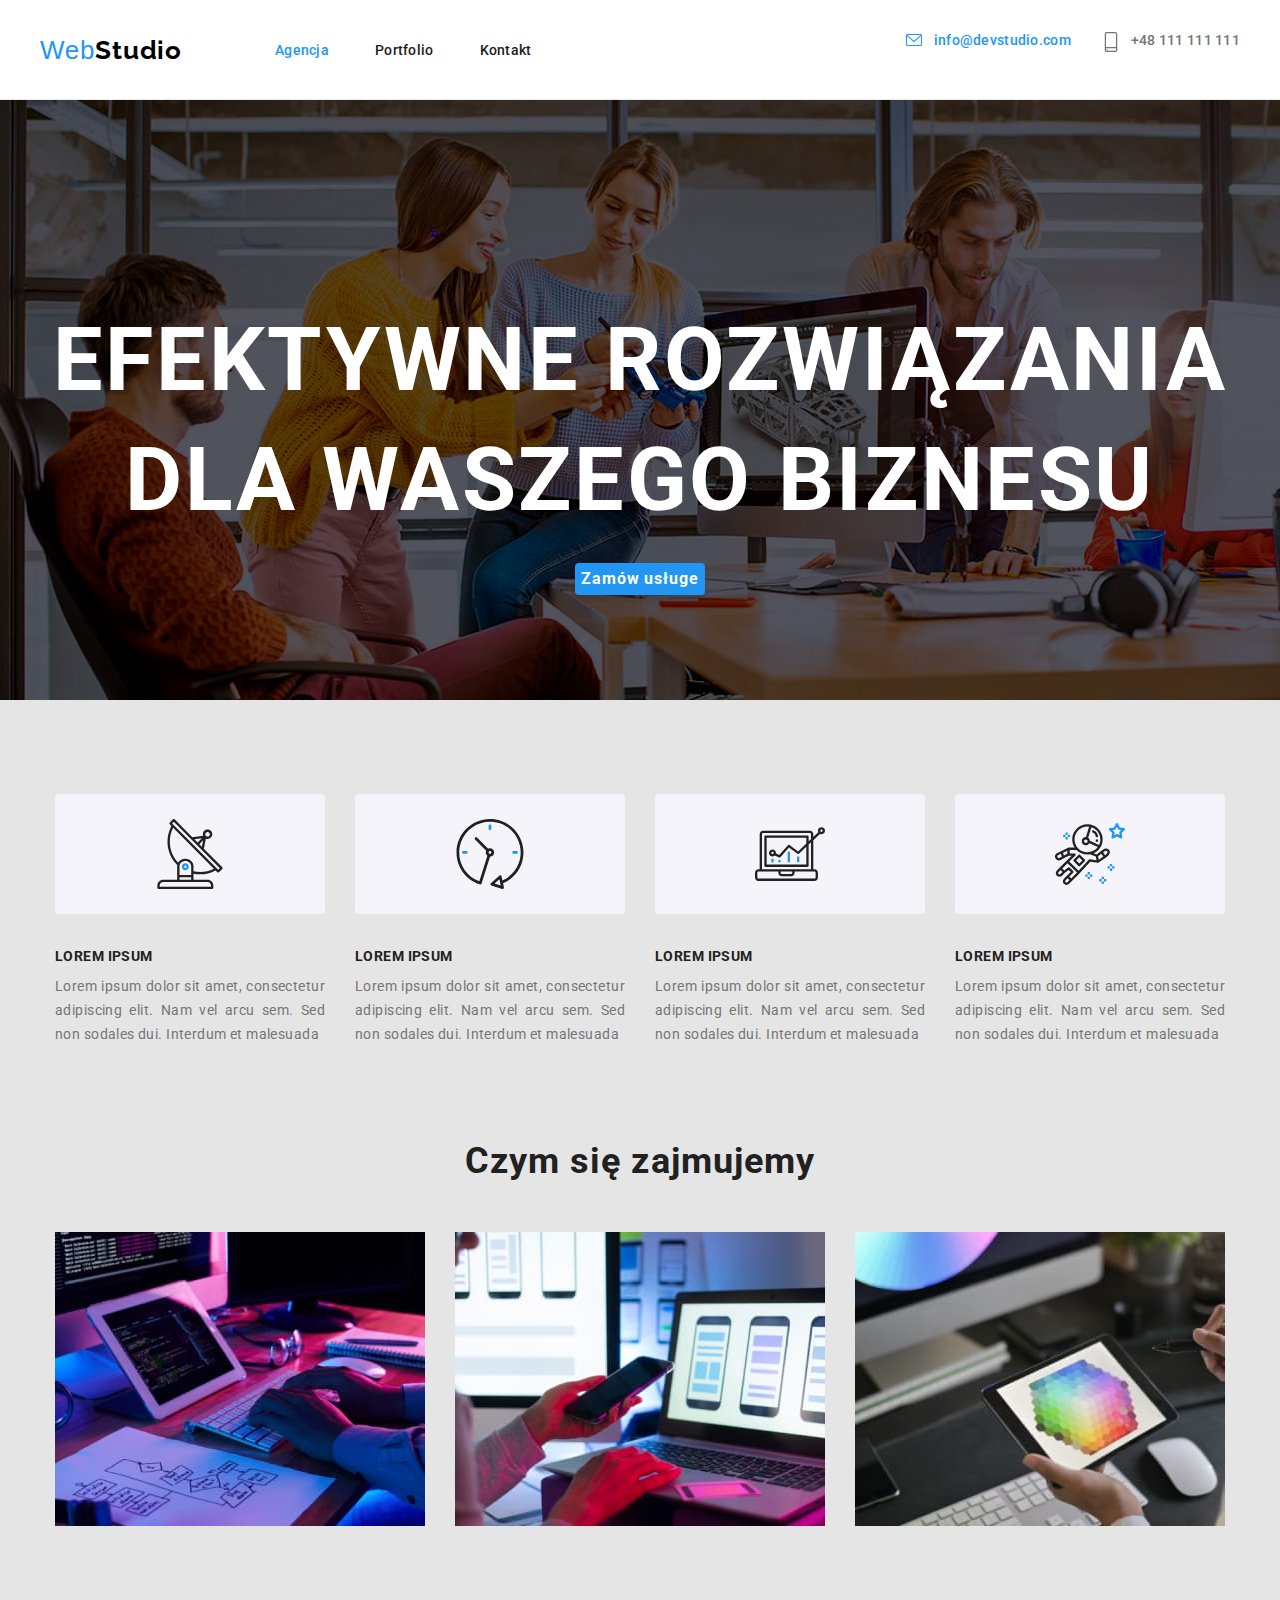
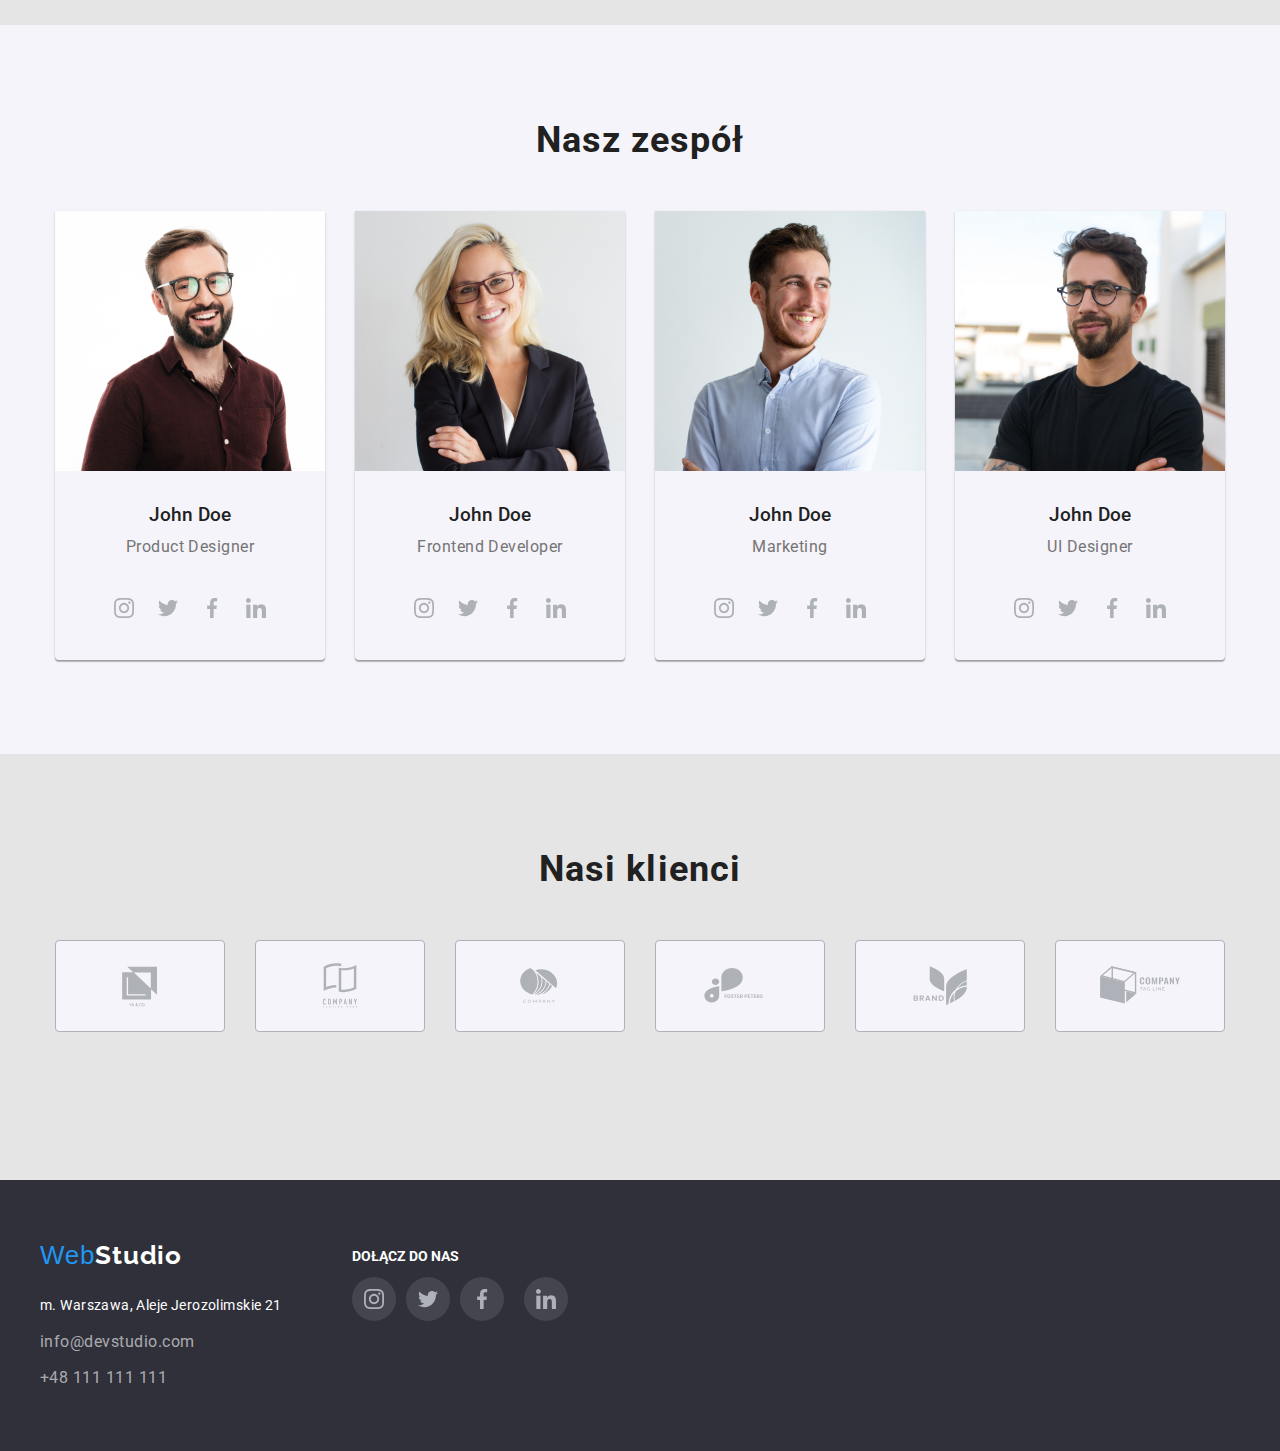
==== commit cf58623a: "work 27.05.2023 end for today" ====
--- a/index.html
+++ b/index.html
@@ -194,6 +194,51 @@
               />
               <h3 class="h3">John Doe</h3>
               <p>Product Designer</p>
+              <div class="sm-links">
+                <a
+                  href="https://www.instagram.com/"
+                  target="_blank"
+                  rel="noopener noreferrer nofollow"
+                >
+                  <div class="circle">
+                    <svg class="sm-icon" width="20px" height="20px">
+                      <use href="./images/icons.svg#icon-instagram"></use>
+                    </svg>
+                  </div>
+                </a>
+                <a
+                  href="https://www.twitter.com/"
+                  target="_blank"
+                  rel="noopener noreferrer nofollow"
+                >
+                  <div class="circle">
+                    <svg class="sm-icon" width="20px" height="20px">
+                      <use href="./images/icons.svg#icon-twitter"></use>
+                    </svg>
+                  </div>
+                </a>
+                <a
+                  href="https://www.facebook.com/"
+                  target="_blank"
+                  rel="noopener noreferrer nofollow"
+                >
+                  <div class="circle">
+                    <svg class="sm-icon" width="20px" height="20px">
+                      <use href="./images/icons.svg#icon-facebook"></use>
+                    </svg>
+                  </div>
+                </a>
+                <a
+                href="https://www.linkedin.com/"
+                target="_blank"
+                rel="noopener noreferrer nofollow"
+                >
+                <a class="circle">
+                  <svg class="sm-icon" width="20px" height="20px">
+                    <use href="./images/icons.svg#icon-linkedin"></use>
+                  </svg>
+                </a>
+              </div>
             </li>
             <li>
               <img
@@ -204,6 +249,51 @@
               />
               <h3 class="h3">John Doe</h3>
               <p>Frontend Developer</p>
+              <div class="sm-links">
+                <a
+                  href="https://www.instagram.com/"
+                  target="_blank"
+                  rel="noopener noreferrer nofollow"
+                >
+                  <div class="circle">
+                    <svg class="sm-icon" width="20px" height="20px">
+                      <use href="./images/icons.svg#icon-instagram"></use>
+                    </svg>
+                  </div>
+                </a>
+                <a
+                  href="https://www.twitter.com/"
+                  target="_blank"
+                  rel="noopener noreferrer nofollow"
+                >
+                  <div class="circle">
+                    <svg class="sm-icon" width="20px" height="20px">
+                      <use href="./images/icons.svg#icon-twitter"></use>
+                    </svg>
+                  </div>
+                </a>
+                <a
+                  href="https://www.facebook.com/"
+                  target="_blank"
+                  rel="noopener noreferrer nofollow"
+                >
+                  <div class="circle">
+                    <svg class="sm-icon" width="20px" height="20px">
+                      <use href="./images/icons.svg#icon-facebook"></use>
+                    </svg>
+                  </div>
+                </a>
+                <a
+                href="https://www.linkedin.com/"
+                target="_blank"
+                rel="noopener noreferrer nofollow"
+                >
+                <a class="circle">
+                  <svg class="sm-icon" width="20px" height="20px">
+                    <use href="./images/icons.svg#icon-linkedin"></use>
+                  </svg>
+                </a>
+              </div>
             </li>
             <li>
               <img
@@ -214,6 +304,51 @@
               />
               <h3 class="h3">John Doe</h3>
               <p>Marketing</p>
+              <div class="sm-links">
+                <a
+                  href="https://www.instagram.com/"
+                  target="_blank"
+                  rel="noopener noreferrer nofollow"
+                >
+                  <div class="circle">
+                    <svg class="sm-icon" width="20px" height="20px">
+                      <use href="./images/icons.svg#icon-instagram"></use>
+                    </svg>
+                  </div>
+                </a>
+                <a
+                  href="https://www.twitter.com/"
+                  target="_blank"
+                  rel="noopener noreferrer nofollow"
+                >
+                  <div class="circle">
+                    <svg class="sm-icon" width="20px" height="20px">
+                      <use href="./images/icons.svg#icon-twitter"></use>
+                    </svg>
+                  </div>
+                </a>
+                <a
+                  href="https://www.facebook.com/"
+                  target="_blank"
+                  rel="noopener noreferrer nofollow"
+                >
+                  <div class="circle">
+                    <svg class="sm-icon" width="20px" height="20px">
+                      <use href="./images/icons.svg#icon-facebook"></use>
+                    </svg>
+                  </div>
+                </a>
+                <a
+                href="https://www.linkedin.com/"
+                target="_blank"
+                rel="noopener noreferrer nofollow"
+                >
+                <a class="circle">
+                  <svg class="sm-icon" width="20px" height="20px">
+                    <use href="./images/icons.svg#icon-linkedin"></use>
+                  </svg>
+                </a>
+              </div>
             </li>
             <li>
               <img
@@ -224,6 +359,51 @@
               />
               <h3 class="h3">John Doe</h3>
               <p>UI Designer</p>
+              <div class="sm-links">
+                <a
+                  href="https://www.instagram.com/"
+                  target="_blank"
+                  rel="noopener noreferrer nofollow"
+                >
+                  <div class="circle">
+                    <svg class="sm-icon" width="20px" height="20px">
+                      <use href="./images/icons.svg#icon-instagram"></use>
+                    </svg>
+                  </div>
+                </a>
+                <a
+                  href="https://www.twitter.com/"
+                  target="_blank"
+                  rel="noopener noreferrer nofollow"
+                >
+                  <div class="circle">
+                    <svg class="sm-icon" width="20px" height="20px">
+                      <use href="./images/icons.svg#icon-twitter"></use>
+                    </svg>
+                  </div>
+                </a>
+                <a
+                  href="https://www.facebook.com/"
+                  target="_blank"
+                  rel="noopener noreferrer nofollow"
+                >
+                  <div class="circle">
+                    <svg class="sm-icon" width="20px" height="20px">
+                      <use href="./images/icons.svg#icon-facebook"></use>
+                    </svg>
+                  </div>
+                </a>
+                <a
+                href="https://www.linkedin.com/"
+                target="_blank"
+                rel="noopener noreferrer nofollow"
+                >
+                <a class="circle">
+                  <svg class="sm-icon" width="20px" height="20px">
+                    <use href="./images/icons.svg#icon-linkedin"></use>
+                  </svg>
+                </a>
+              </div>
             </li>
           </ul>
         </div>
@@ -271,34 +451,85 @@
 
     <!--Stopka-->
     <footer>
-      <!--Logo w stopce-->
       <div class="footer container">
-        <div class="footer-logo">
-          <a class="logo-footer" href="./index.html"
-            ><span class="logo-blue-footer">Web</span>Studio</a
-          >
-        </div>
-
-        <!--Adres i linki w stopce-->
-        <ul class="contact-footer">
-          <li>
+        <!--Lewa część-->
+        <div>
+          <div class="footer-logo">
+            <a class="logo-footer" href="./index.html"
+              ><span class="logo-blue-footer">Web</span>Studio</a
+            >
+          </div>
+
+          <!--Adres i linki w stopce-->
+          <ul class="contact-footer">
+            <li>
+              <a
+                class="address-link"
+                href="https://goo.gl/maps/Dz4RchG2dV1VJyud7"
+                target="_blank"
+                rel="noopener noreferrer nofollow"
+                >m. Warszawa, Aleje Jerozolimskie 21</a
+              >
+            </li>
+            <li>
+              <a class="mail-footer" href="mailto:info@devstudio.com"
+                >info@devstudio.com</a
+              >
+            </li>
+            <li>
+              <a class="tel-footer" href="tel:+48111111111">+48 111 111 111</a>
+            </li>
+          </ul>
+        </div>
+        <!--Prawa część-->
+        <div>
+          <h5 class="h5-footer">DOŁĄCZ DO NAS</h5>
+          <div class="sm-links-footer">
             <a
-              class="address-link"
-              href="https://goo.gl/maps/Dz4RchG2dV1VJyud7"
+              href="https://www.instagram.com/"
               target="_blank"
               rel="noopener noreferrer nofollow"
-              >m. Warszawa, Aleje Jerozolimskie 21</a
             >
-          </li>
-          <li>
-            <a class="mail-footer" href="mailto:info@devstudio.com"
-              >info@devstudio.com</a
+              <div class="circle-footer">
+                <svg class="sm-icon-footer" width="20px" height="20px">
+                  <use href="./images/icons.svg#icon-instagram"></use>
+                </svg>
+              </div>
+            </a>
+            <a
+              href="https://www.twitter.com/"
+              target="_blank"
+              rel="noopener noreferrer nofollow"
             >
-          </li>
-          <li>
-            <a class="tel-footer" href="tel:+48111111111">+48 111 111 111</a>
-          </li>
-        </ul>
+              <div class="circle-footer">
+                <svg class="sm-icon-footer" width="20px" height="20px">
+                  <use href="./images/icons.svg#icon-twitter"></use>
+                </svg>
+              </div>
+            </a>
+            <a
+              href="https://www.facebook.com/"
+              target="_blank"
+              rel="noopener noreferrer nofollow"
+            >
+              <div class="circle-footer">
+                <svg class="sm-icon-footer" width="20px" height="20px">
+                  <use href="./images/icons.svg#icon-facebook"></use>
+                </svg>
+              </div>
+            </a>
+            <a
+            href="https://www.linkedin.com/"
+            target="_blank"
+            rel="noopener noreferrer nofollow"
+            >
+            <a class="circle-footer">
+              <svg class="sm-icon-footer" width="20px" height="20px">
+                <use href="./images/icons.svg#icon-linkedin"></use>
+              </svg>
+            </a>
+          </div>
+        </div>
       </div>
     </footer>
   </body>
--- a/css/styles.css
+++ b/css/styles.css
@@ -17,6 +17,7 @@
   --border-header: #ececec;
   --border-clients: #afb1b8;
   --border-pf-li: #eeeeee;
+  --sm-footer-background: rgba(255, 255, 255, 0.1);
 }
 
 body {
@@ -365,6 +366,33 @@
   text-decoration: underline solid var(--blue);
 }
 
+.sm-links {
+  display: flex;
+  justify-content: center;
+  padding-bottom: 30px;
+}
+
+.circle {
+  width: 44px;
+  height: 44px;
+  border-radius: 50%;
+  display: flex;
+  align-items: center;
+  justify-content: center;
+}
+
+.circle:hover {
+  background-color: var(--blue);
+}
+
+.sm-icon {
+  fill: var(--border-clients);
+}
+
+.circle:hover .sm-icon {
+  fill: var(--white);
+}
+
 /* Czwarta sekcja 8*/
 
 .four-section {
@@ -422,7 +450,9 @@
 }
 
 .footer {
+  display: flex;
   margin: 0 auto;
+  gap: 70px;
 }
 
 .footer-logo {
@@ -486,6 +516,44 @@
 .tel-footer:hover,
 .address-link:hover {
   text-decoration: underline solid var(--blue);
+}
+
+.h5-footer {
+  color: var(--white);
+  text-align: left;
+  padding: 16px 0 20px 0;
+  font-weight: 700;
+  font-size: 14px;
+  line-height: 0.03em;
+  text-transform: uppercase;
+}
+
+.sm-links-footer {
+  display: flex;
+  justify-content: center;
+  gap: 10px;
+}
+
+.circle-footer {
+  width: 44px;
+  height: 44px;
+  border-radius: 50%;
+  display: flex;
+  align-items: center;
+  justify-content: center;
+  background: rgba(255, 255, 255, 0.1);
+}
+
+.circle-footer:hover {
+  background-color: var(--blue);
+}
+
+.sm-icon-footer {
+  fill: var(--border-clients);
+}
+
+.circle-footer:hover .sm-icon-footer {
+  fill: var(--white);
 }
 
 /* Portfolio Menu */
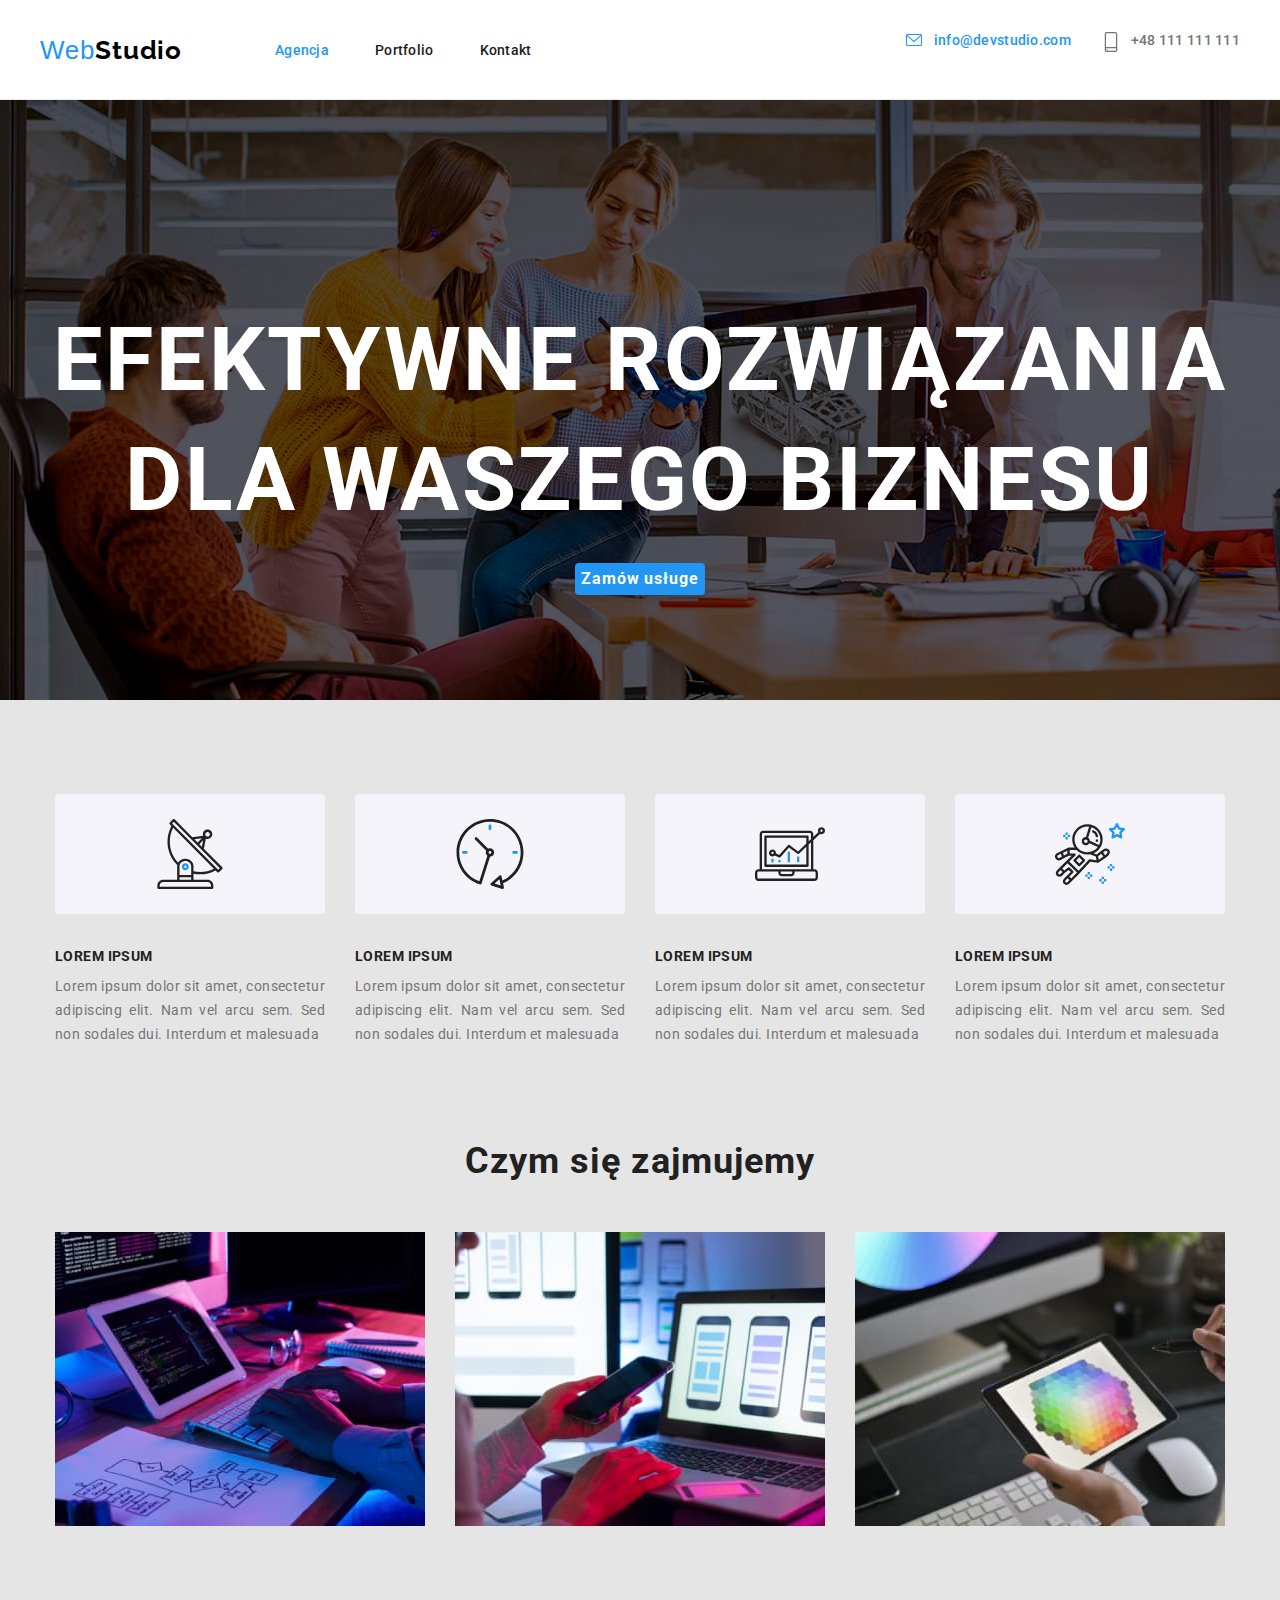
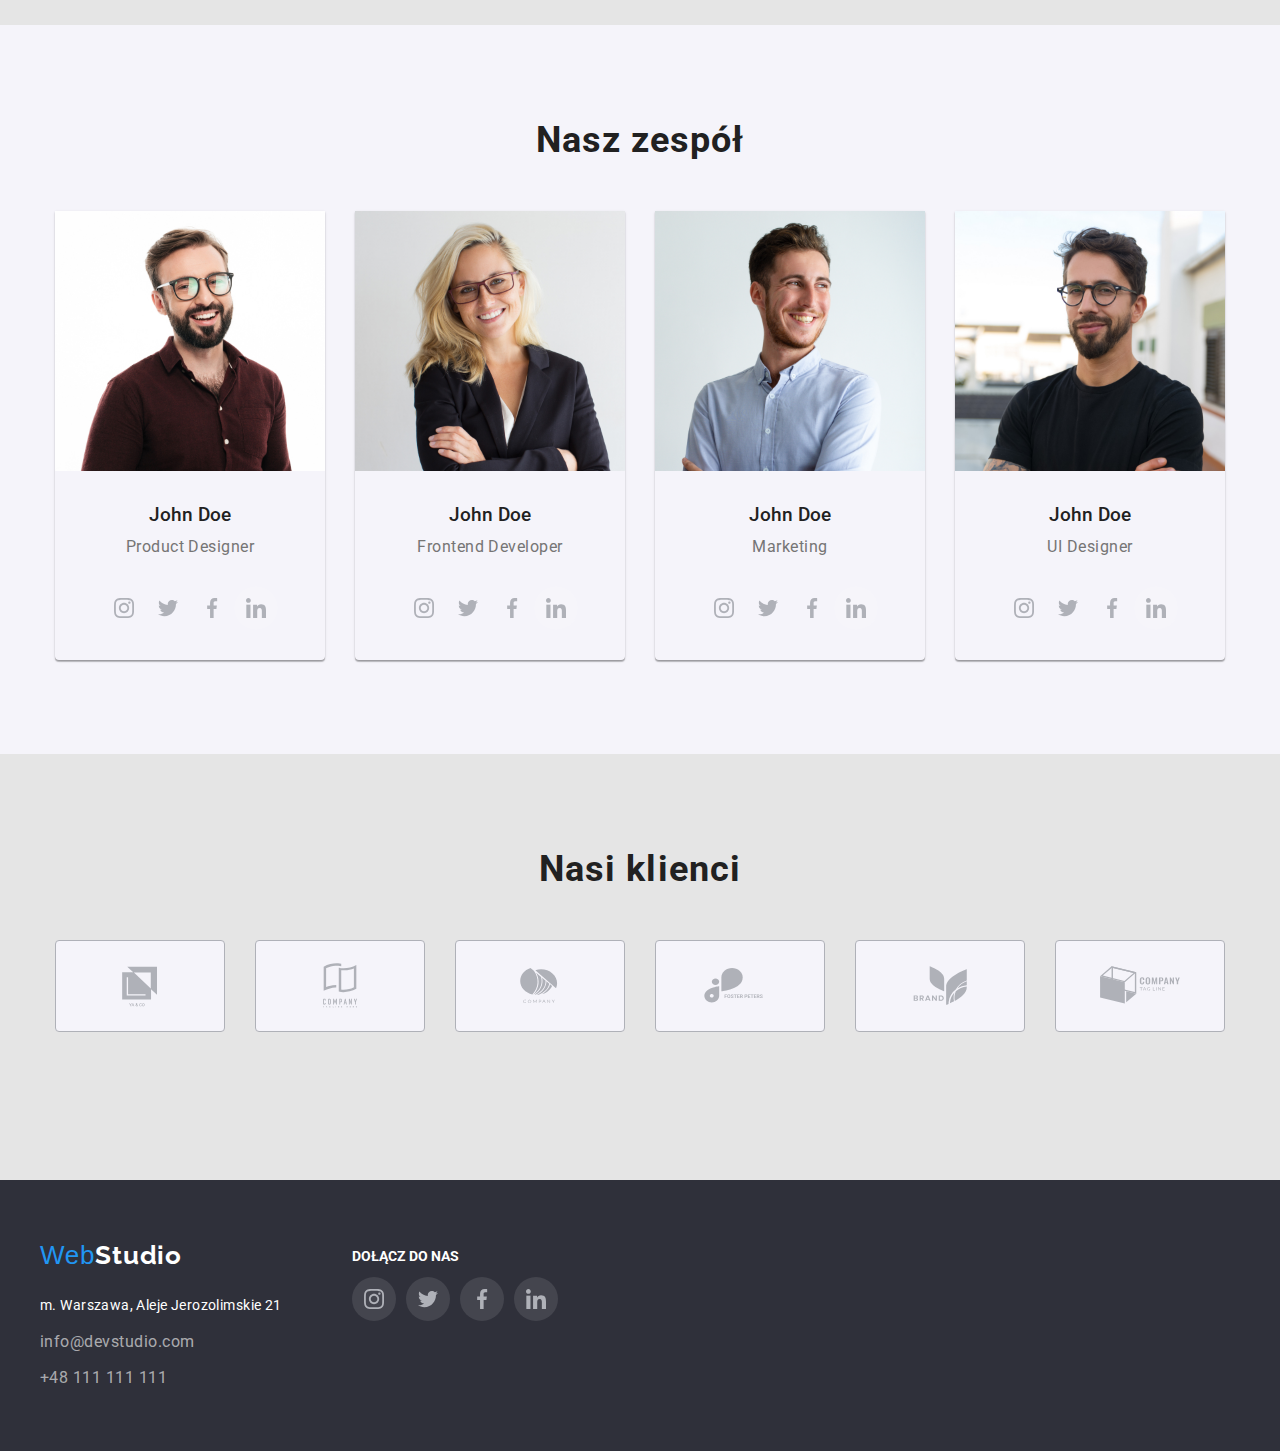
==== commit 8169c247: "validator check" ====
--- a/index.html
+++ b/index.html
@@ -229,14 +229,15 @@
                   </div>
                 </a>
                 <a
-                href="https://www.linkedin.com/"
-                target="_blank"
-                rel="noopener noreferrer nofollow"
-                >
-                <a class="circle">
-                  <svg class="sm-icon" width="20px" height="20px">
-                    <use href="./images/icons.svg#icon-linkedin"></use>
-                  </svg>
+                  href="https://www.linkedin.com/"
+                  target="_blank"
+                  rel="noopener noreferrer nofollow"
+                >
+                  <div class="circle-footer">
+                    <svg class="sm-icon-footer" width="20px" height="20px">
+                      <use href="./images/icons.svg#icon-linkedin"></use>
+                    </svg>
+                  </div>
                 </a>
               </div>
             </li>
@@ -284,14 +285,15 @@
                   </div>
                 </a>
                 <a
-                href="https://www.linkedin.com/"
-                target="_blank"
-                rel="noopener noreferrer nofollow"
-                >
-                <a class="circle">
-                  <svg class="sm-icon" width="20px" height="20px">
-                    <use href="./images/icons.svg#icon-linkedin"></use>
-                  </svg>
+                  href="https://www.linkedin.com/"
+                  target="_blank"
+                  rel="noopener noreferrer nofollow"
+                >
+                  <div class="circle-footer">
+                    <svg class="sm-icon-footer" width="20px" height="20px">
+                      <use href="./images/icons.svg#icon-linkedin"></use>
+                    </svg>
+                  </div>
                 </a>
               </div>
             </li>
@@ -339,14 +341,15 @@
                   </div>
                 </a>
                 <a
-                href="https://www.linkedin.com/"
-                target="_blank"
-                rel="noopener noreferrer nofollow"
-                >
-                <a class="circle">
-                  <svg class="sm-icon" width="20px" height="20px">
-                    <use href="./images/icons.svg#icon-linkedin"></use>
-                  </svg>
+                  href="https://www.linkedin.com/"
+                  target="_blank"
+                  rel="noopener noreferrer nofollow"
+                >
+                  <div class="circle-footer">
+                    <svg class="sm-icon-footer" width="20px" height="20px">
+                      <use href="./images/icons.svg#icon-linkedin"></use>
+                    </svg>
+                  </div>
                 </a>
               </div>
             </li>
@@ -394,14 +397,15 @@
                   </div>
                 </a>
                 <a
-                href="https://www.linkedin.com/"
-                target="_blank"
-                rel="noopener noreferrer nofollow"
-                >
-                <a class="circle">
-                  <svg class="sm-icon" width="20px" height="20px">
-                    <use href="./images/icons.svg#icon-linkedin"></use>
-                  </svg>
+                  href="https://www.linkedin.com/"
+                  target="_blank"
+                  rel="noopener noreferrer nofollow"
+                >
+                  <div class="circle-footer">
+                    <svg class="sm-icon-footer" width="20px" height="20px">
+                      <use href="./images/icons.svg#icon-linkedin"></use>
+                    </svg>
+                  </div>
                 </a>
               </div>
             </li>
@@ -519,14 +523,15 @@
               </div>
             </a>
             <a
-            href="https://www.linkedin.com/"
-            target="_blank"
-            rel="noopener noreferrer nofollow"
+              href="https://www.linkedin.com/"
+              target="_blank"
+              rel="noopener noreferrer nofollow"
             >
-            <a class="circle-footer">
-              <svg class="sm-icon-footer" width="20px" height="20px">
-                <use href="./images/icons.svg#icon-linkedin"></use>
-              </svg>
+              <div class="circle-footer">
+                <svg class="sm-icon-footer" width="20px" height="20px">
+                  <use href="./images/icons.svg#icon-linkedin"></use>
+                </svg>
+              </div>
             </a>
           </div>
         </div>
